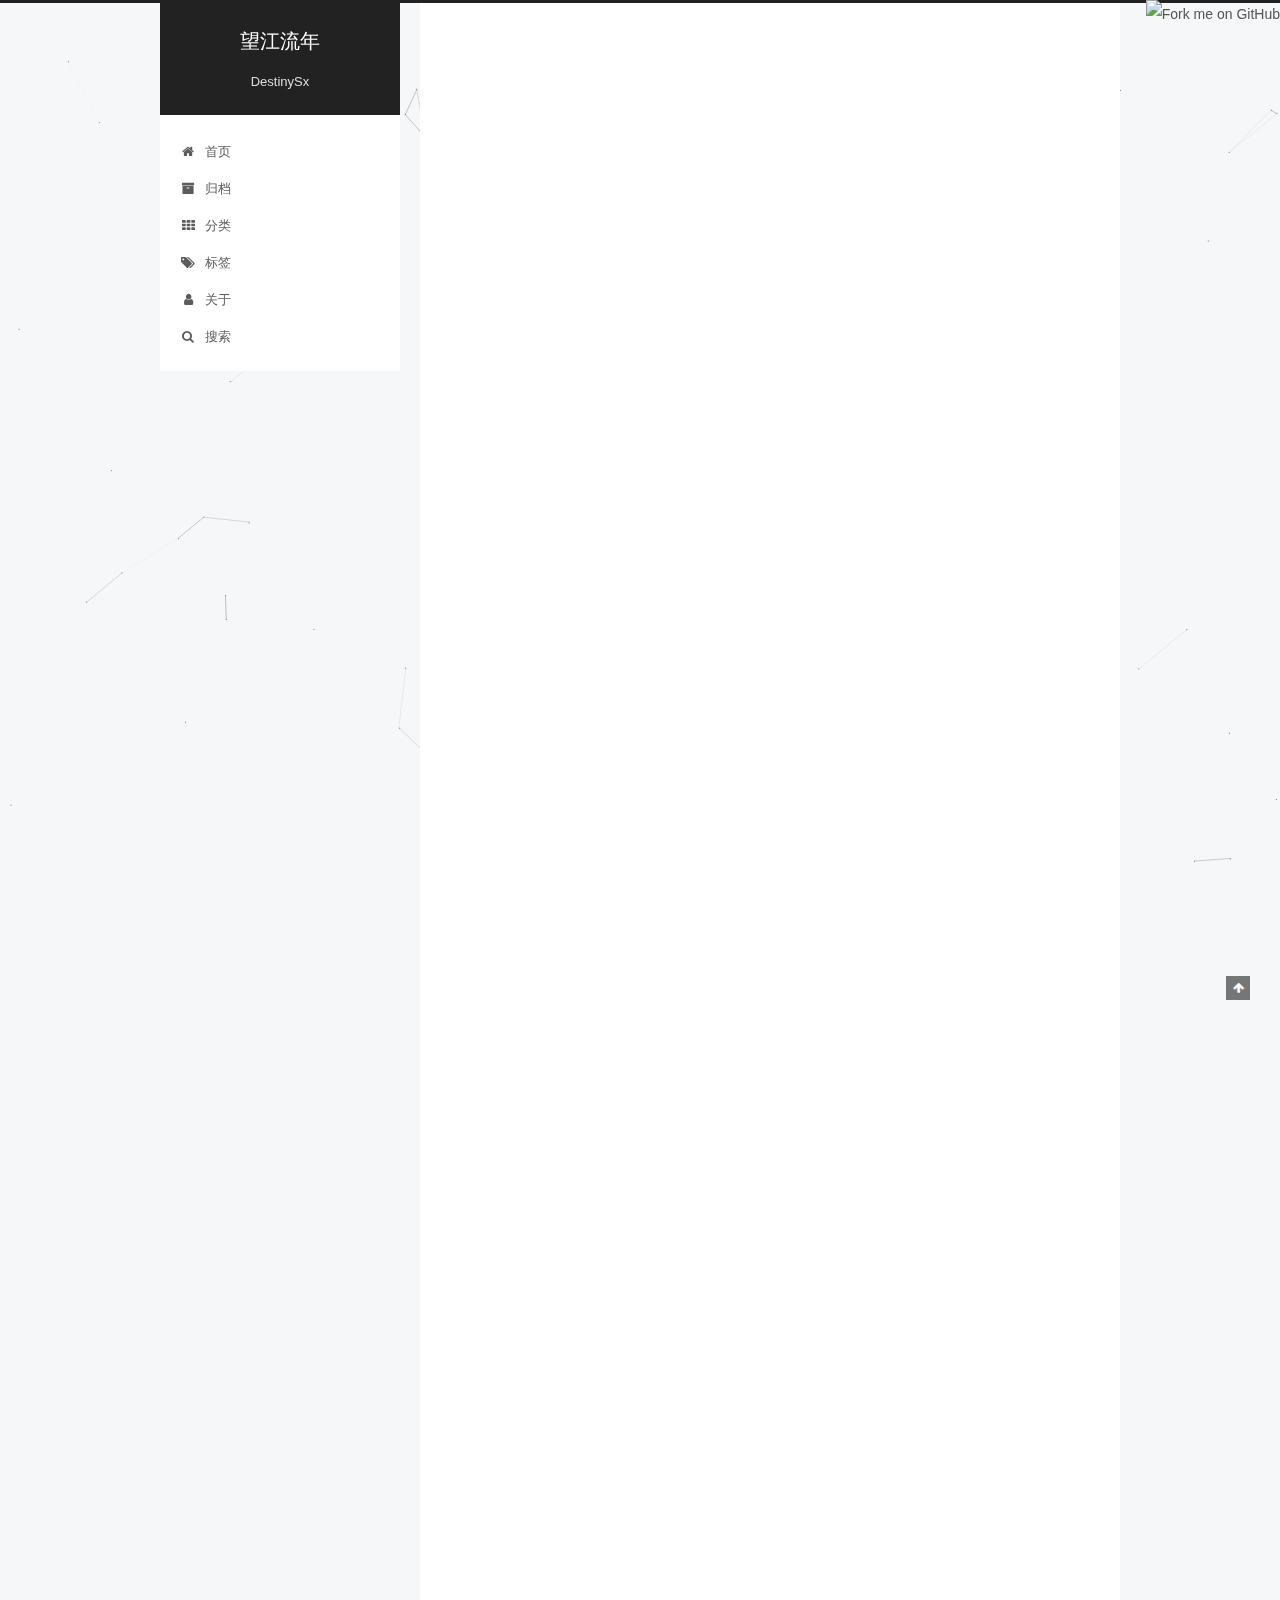
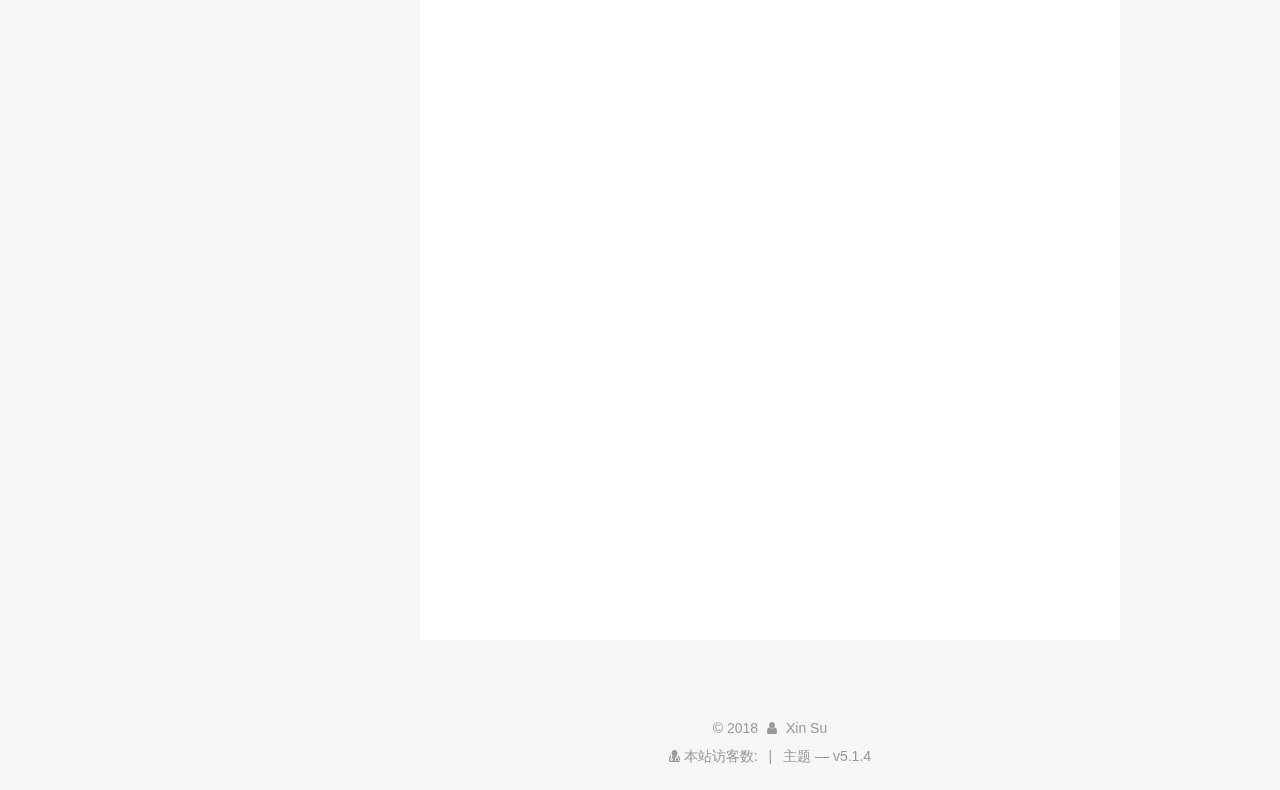
==== about/index.html @ abad2c9e "master" ====
<!DOCTYPE html>



  


<html class="theme-next pisces use-motion" lang="zh-Hans">
<head>
  <meta charset="UTF-8"/>
<meta http-equiv="X-UA-Compatible" content="IE=edge" />
<meta name="viewport" content="width=device-width, initial-scale=1, maximum-scale=1"/>
<meta name="theme-color" content="#222">









<meta http-equiv="Cache-Control" content="no-transform" />
<meta http-equiv="Cache-Control" content="no-siteapp" />
















  
  
  <link href="/lib/fancybox/source/jquery.fancybox.css?v=2.1.5" rel="stylesheet" type="text/css" />







<link href="/lib/font-awesome/css/font-awesome.min.css?v=4.6.2" rel="stylesheet" type="text/css" />

<link href="/css/main.css?v=5.1.4" rel="stylesheet" type="text/css" />


  <link rel="apple-touch-icon" sizes="180x180" href="/images/apple-touch-icon-next.png?v=5.1.4">


  <link rel="icon" type="image/png" sizes="32x32" href="/images/favicon-32x32-next.png?v=5.1.4">


  <link rel="icon" type="image/png" sizes="16x16" href="/images/favicon-16x16-next.png?v=5.1.4">


  <link rel="mask-icon" href="/images/logo.svg?v=5.1.4" color="#222">





  <meta name="keywords" content="Hexo, NexT" />










  <script>
  (function(i,s,o,g,r,a,m){i["DaoVoiceObject"]=r;i[r]=i[r]||function(){(i[r].q=i[r].q||[]).push(arguments)},i[r].l=1*new Date();a=s.createElement(o),m=s.getElementsByTagName(o)[0];a.async=1;a.src=g;a.charset="utf-8";m.parentNode.insertBefore(a,m)})(window,document,"script",('https:' == document.location.protocol ? 'https:' : 'http:') + "//widget.daovoice.io/widget/0f81ff2f.js","daovoice")
  daovoice('init', {
      app_id: "0c9f9351"
    });
  daovoice('update');
  </script>


<meta name="description" content="关于我工作使我快乐!待续。。。  先放张照骗然后 一只热爱学习的小菜鸟，欢迎分享知识。   右下角小星星请点赞再走 QQ：981828064Email: DestinySx@outlook.com">
<meta property="og:type" content="website">
<meta property="og:title" content="个人主页">
<meta property="og:url" content="http://yoursite.com/about/index.html">
<meta property="og:site_name" content="望江流年">
<meta property="og:description" content="关于我工作使我快乐!待续。。。  先放张照骗然后 一只热爱学习的小菜鸟，欢迎分享知识。   右下角小星星请点赞再走 QQ：981828064Email: DestinySx@outlook.com">
<meta property="og:locale" content="zh-Hans">
<meta property="og:image" content="http://yoursite.com/about/index/123.jpg">
<meta property="og:image" content="http://yoursite.com/about/index/321.jpg">
<meta property="og:image" content="http://yoursite.com/about/index/213.jpg">
<meta property="og:updated_time" content="2018-04-18T08:38:44.112Z">
<meta name="twitter:card" content="summary">
<meta name="twitter:title" content="个人主页">
<meta name="twitter:description" content="关于我工作使我快乐!待续。。。  先放张照骗然后 一只热爱学习的小菜鸟，欢迎分享知识。   右下角小星星请点赞再走 QQ：981828064Email: DestinySx@outlook.com">
<meta name="twitter:image" content="http://yoursite.com/about/index/123.jpg">



<script type="text/javascript" id="hexo.configurations">
  var NexT = window.NexT || {};
  var CONFIG = {
    root: '/',
    scheme: 'Pisces',
    version: '5.1.4',
    sidebar: {"position":"left","display":"post","offset":12,"b2t":false,"scrollpercent":false,"onmobile":false},
    fancybox: true,
    tabs: true,
    motion: {"enable":true,"async":false,"transition":{"post_block":"fadeIn","post_header":"slideDownIn","post_body":"slideDownIn","coll_header":"slideLeftIn","sidebar":"slideUpIn"}},
    duoshuo: {
      userId: '0',
      author: '博主'
    },
    algolia: {
      applicationID: '',
      apiKey: '',
      indexName: '',
      hits: {"per_page":10},
      labels: {"input_placeholder":"Search for Posts","hits_empty":"We didn't find any results for the search: ${query}","hits_stats":"${hits} results found in ${time} ms"}
    }
  };
</script>



  <link rel="canonical" href="http://yoursite.com/about/"/>





  <title>个人主页 | 望江流年</title>
  








</head>

<body itemscope itemtype="http://schema.org/WebPage" lang="zh-Hans">

  
  
    
  

  <div class="container sidebar-position-left page-post-detail">
    <div class="headband"></div>
    <a href="https://github.com/you"><img style="position: absolute; top: 0; right: 0; border: 0;" src="https://s3.amazonaws.com/github/ribbons/forkme_right_white_ffffff.png" alt="Fork me on GitHub"></a>
    <header id="header" class="header" itemscope itemtype="http://schema.org/WPHeader">
      <div class="header-inner"><div class="site-brand-wrapper">
  <div class="site-meta ">
    

    <div class="custom-logo-site-title">
      <a href="/"  class="brand" rel="start">
        <span class="logo-line-before"><i></i></span>
        <span class="site-title">望江流年</span>
        <span class="logo-line-after"><i></i></span>
      </a>
    </div>
      
        <p class="site-subtitle">DestinySx</p>
      
  </div>

  <div class="site-nav-toggle">
    <button>
      <span class="btn-bar"></span>
      <span class="btn-bar"></span>
      <span class="btn-bar"></span>
    </button>
  </div>
</div>

<nav class="site-nav">
  

  
    <ul id="menu" class="menu">
      
        
        <li class="menu-item menu-item-home">
          <a href="/" rel="section">
            
              <i class="menu-item-icon fa fa-fw fa-home"></i> <br />
            
            首页
          </a>
        </li>
      
        
        <li class="menu-item menu-item-archives">
          <a href="/archives/" rel="section">
            
              <i class="menu-item-icon fa fa-fw fa-archive"></i> <br />
            
            归档
          </a>
        </li>
      
        
        <li class="menu-item menu-item-categories">
          <a href="/categories/" rel="section">
            
              <i class="menu-item-icon fa fa-fw fa-th"></i> <br />
            
            分类
          </a>
        </li>
      
        
        <li class="menu-item menu-item-tags">
          <a href="/tags/" rel="section">
            
              <i class="menu-item-icon fa fa-fw fa-tags"></i> <br />
            
            标签
          </a>
        </li>
      
        
        <li class="menu-item menu-item-about">
          <a href="/about/" rel="section">
            
              <i class="menu-item-icon fa fa-fw fa-user"></i> <br />
            
            关于
          </a>
        </li>
      

      
        <li class="menu-item menu-item-search">
          
            <a href="javascript:;" class="popup-trigger">
          
            
              <i class="menu-item-icon fa fa-search fa-fw"></i> <br />
            
            搜索
          </a>
        </li>
      
    </ul>
  

  
    <div class="site-search">
      
  <div class="popup search-popup local-search-popup">
  <div class="local-search-header clearfix">
    <span class="search-icon">
      <i class="fa fa-search"></i>
    </span>
    <span class="popup-btn-close">
      <i class="fa fa-times-circle"></i>
    </span>
    <div class="local-search-input-wrapper">
      <input autocomplete="off"
             placeholder="搜索..." spellcheck="false"
             type="text" id="local-search-input">
    </div>
  </div>
  <div id="local-search-result"></div>
</div>



    </div>
  
</nav>



 </div>
    </header>

    <main id="main" class="main">
      <div class="main-inner">
        <div class="content-wrap">
          <div id="content" class="content">
            

  <div id="posts" class="posts-expand">
    
    
    
    <div class="post-block page">
      <header class="post-header">

	<h1 class="post-title" itemprop="name headline">个人主页</h1>



</header>

      
      
      
      <div class="post-body">
        
        
          <h2 id="关于我"><a href="#关于我" class="headerlink" title="关于我"></a>关于我</h2><blockquote class="blockquote-center"><p>工作使我快乐!待续。。。</p>
</blockquote>
<p>先放张照骗<br><img src="/about/index/123.jpg" alt=""><br>然后<br><img src="/about/index/321.jpg" alt=""></p>
<p>一只热爱学习的小菜鸟，欢迎分享知识。</p>
<iframe frameborder="no" border="0" marginwidth="0" marginheight="0" width="330" height="86" src="//music.163.com/outchain/player?type=2&id=536622304&auto=1&height=66"></iframe>

<p>右下角小星星请点赞再走<br><img src="/about/index/213.jpg" alt=""></p>
<p>QQ：981828064<br>Email: <a href="mailto:DestinySx@outlook.com" target="_blank" rel="noopener">DestinySx@outlook.com</a></p>

        
      </div>
      
      
      
    </div>
    
    
    
  </div>


          </div>
          


          

  
    <div class="comments" id="comments">
      <div id="uyan_frame"></div>
    </div>

  



        </div>
        
          
  
  <div class="sidebar-toggle">
    <div class="sidebar-toggle-line-wrap">
      <span class="sidebar-toggle-line sidebar-toggle-line-first"></span>
      <span class="sidebar-toggle-line sidebar-toggle-line-middle"></span>
      <span class="sidebar-toggle-line sidebar-toggle-line-last"></span>
    </div>
  </div>

  <aside id="sidebar" class="sidebar">
    
    <div class="sidebar-inner">

      

      
        <ul class="sidebar-nav motion-element">
          <li class="sidebar-nav-toc sidebar-nav-active" data-target="post-toc-wrap">
            文章目录
          </li>
          <li class="sidebar-nav-overview" data-target="site-overview-wrap">
            站点概览
          </li>
        </ul>
      

      <section class="site-overview-wrap sidebar-panel">
        <div class="site-overview">
          <div class="site-author motion-element" itemprop="author" itemscope itemtype="http://schema.org/Person">
            
              <img class="site-author-image" itemprop="image"
                src="/images/one7y.jpg"
                alt="Xin Su" />
            
              <p class="site-author-name" itemprop="name">Xin Su</p>
              <p class="site-description motion-element" itemprop="description">hexo</p>
          </div>

          <nav class="site-state motion-element">

            
              <div class="site-state-item site-state-posts">
              
                <a href="/archives/">
              
                  <span class="site-state-item-count">2</span>
                  <span class="site-state-item-name">日志</span>
                </a>
              </div>
            

            
              
              
              <div class="site-state-item site-state-categories">
                <a href="/categories/index.html">
                  <span class="site-state-item-count">2</span>
                  <span class="site-state-item-name">分类</span>
                </a>
              </div>
            

            
              
              
              <div class="site-state-item site-state-tags">
                <a href="/tags/index.html">
                  <span class="site-state-item-count">2</span>
                  <span class="site-state-item-name">标签</span>
                </a>
              </div>
            

          </nav>

          

          
            <div class="links-of-author motion-element">
                
                  <span class="links-of-author-item">
                    <a href="https://github.com/DestinySx/" target="_blank" title="GitHub">
                      
                        <i class="fa fa-fw fa-github"></i>GitHub</a>
                  </span>
                
                  <span class="links-of-author-item">
                    <a href="https://weibo.com/taobaodeveloperclub?refer_flag=1001030103_" target="_blank" title="weibo">
                      
                        <i class="fa fa-fw fa-globe"></i>weibo</a>
                  </span>
                
            </div>
          

          
          

          
          

          

        </div>
      </section>

      
      <!--noindex-->
        <section class="post-toc-wrap motion-element sidebar-panel sidebar-panel-active">
          <div class="post-toc">

            
              
            

            
              <div class="post-toc-content"><ol class="nav"><li class="nav-item nav-level-2"><a class="nav-link" href="#关于我"><span class="nav-number">1.</span> <span class="nav-text">关于我</span></a></li></ol></div>
            

          </div>
        </section>
      <!--/noindex-->
      

      

    </div>
  </aside>


        
      </div>
    </main>

    <footer id="footer" class="footer">
      <div class="footer-inner">
        <script async src="https://dn-lbstatics.qbox.me/busuanzi/2.3/busuanzi.pure.mini.js"></script>
<div class="copyright">&copy; <span itemprop="copyrightYear">2018</span>
  <span class="with-love">
    <i class="fa fa-user"></i>
  </span>
  <span class="author" itemprop="copyrightHolder">Xin Su</span>

  
</div>


  <div class="powered-by">
  <i class="fa fa-user-md"></i>
  <span id="busuanzi_container_site_uv">
    本站访客数:<span id="busuanzi_value_site_uv"></span>
  </span>
  </div>



  <span class="post-meta-divider">|</span>



  <div class="theme-info">主题 &mdash;  v5.1.4</div>




        







        
      </div>
    </footer>

    
      <div class="back-to-top">
        <i class="fa fa-arrow-up"></i>
        
      </div>
    

    

  </div>

  

<script type="text/javascript">
  if (Object.prototype.toString.call(window.Promise) !== '[object Function]') {
    window.Promise = null;
  }
</script>









  


  











  
  
    <script type="text/javascript" src="/lib/jquery/index.js?v=2.1.3"></script>
  

  
  
    <script type="text/javascript" src="/lib/fastclick/lib/fastclick.min.js?v=1.0.6"></script>
  

  
  
    <script type="text/javascript" src="/lib/jquery_lazyload/jquery.lazyload.js?v=1.9.7"></script>
  

  
  
    <script type="text/javascript" src="/lib/velocity/velocity.min.js?v=1.2.1"></script>
  

  
  
    <script type="text/javascript" src="/lib/velocity/velocity.ui.min.js?v=1.2.1"></script>
  

  
  
    <script type="text/javascript" src="/lib/fancybox/source/jquery.fancybox.pack.js?v=2.1.5"></script>
  

  
  
    <script type="text/javascript" src="/lib/canvas-nest/canvas-nest.min.js"></script>
  


  


  <script type="text/javascript" src="/js/src/utils.js?v=5.1.4"></script>

  <script type="text/javascript" src="/js/src/motion.js?v=5.1.4"></script>



  
  


  <script type="text/javascript" src="/js/src/affix.js?v=5.1.4"></script>

  <script type="text/javascript" src="/js/src/schemes/pisces.js?v=5.1.4"></script>



  
  <script type="text/javascript" src="/js/src/scrollspy.js?v=5.1.4"></script>
<script type="text/javascript" src="/js/src/post-details.js?v=5.1.4"></script>



  


  <script type="text/javascript" src="/js/src/bootstrap.js?v=5.1.4"></script>



  


  




	





  
    

    
      <!-- UY BEGIN -->
      <script type="text/javascript" src="http://v2.uyan.cc/code/uyan.js?uid=2161351"></script>
      <!-- UY END -->
    
  





  
    <script type="text/javascript">
      (function(d, s) {
        var j, e = d.getElementsByTagName(s)[0];
        if (typeof LivereTower === 'function') { return; }
        j = d.createElement(s);
        j.src = 'https://cdn-city.livere.com/js/embed.dist.js';
        j.async = true;
        e.parentNode.insertBefore(j, e);
      })(document, 'script');
    </script>
  












  

  <script type="text/javascript">
    // Popup Window;
    var isfetched = false;
    var isXml = true;
    // Search DB path;
    var search_path = "search.xml";
    if (search_path.length === 0) {
      search_path = "search.xml";
    } else if (/json$/i.test(search_path)) {
      isXml = false;
    }
    var path = "/" + search_path;
    // monitor main search box;

    var onPopupClose = function (e) {
      $('.popup').hide();
      $('#local-search-input').val('');
      $('.search-result-list').remove();
      $('#no-result').remove();
      $(".local-search-pop-overlay").remove();
      $('body').css('overflow', '');
    }

    function proceedsearch() {
      $("body")
        .append('<div class="search-popup-overlay local-search-pop-overlay"></div>')
        .css('overflow', 'hidden');
      $('.search-popup-overlay').click(onPopupClose);
      $('.popup').toggle();
      var $localSearchInput = $('#local-search-input');
      $localSearchInput.attr("autocapitalize", "none");
      $localSearchInput.attr("autocorrect", "off");
      $localSearchInput.focus();
    }

    // search function;
    var searchFunc = function(path, search_id, content_id) {
      'use strict';

      // start loading animation
      $("body")
        .append('<div class="search-popup-overlay local-search-pop-overlay">' +
          '<div id="search-loading-icon">' +
          '<i class="fa fa-spinner fa-pulse fa-5x fa-fw"></i>' +
          '</div>' +
          '</div>')
        .css('overflow', 'hidden');
      $("#search-loading-icon").css('margin', '20% auto 0 auto').css('text-align', 'center');

      $.ajax({
        url: path,
        dataType: isXml ? "xml" : "json",
        async: true,
        success: function(res) {
          // get the contents from search data
          isfetched = true;
          $('.popup').detach().appendTo('.header-inner');
          var datas = isXml ? $("entry", res).map(function() {
            return {
              title: $("title", this).text(),
              content: $("content",this).text(),
              url: $("url" , this).text()
            };
          }).get() : res;
          var input = document.getElementById(search_id);
          var resultContent = document.getElementById(content_id);
          var inputEventFunction = function() {
            var searchText = input.value.trim().toLowerCase();
            var keywords = searchText.split(/[\s\-]+/);
            if (keywords.length > 1) {
              keywords.push(searchText);
            }
            var resultItems = [];
            if (searchText.length > 0) {
              // perform local searching
              datas.forEach(function(data) {
                var isMatch = false;
                var hitCount = 0;
                var searchTextCount = 0;
                var title = data.title.trim();
                var titleInLowerCase = title.toLowerCase();
                var content = data.content.trim().replace(/<[^>]+>/g,"");
                var contentInLowerCase = content.toLowerCase();
                var articleUrl = decodeURIComponent(data.url);
                var indexOfTitle = [];
                var indexOfContent = [];
                // only match articles with not empty titles
                if(title != '') {
                  keywords.forEach(function(keyword) {
                    function getIndexByWord(word, text, caseSensitive) {
                      var wordLen = word.length;
                      if (wordLen === 0) {
                        return [];
                      }
                      var startPosition = 0, position = [], index = [];
                      if (!caseSensitive) {
                        text = text.toLowerCase();
                        word = word.toLowerCase();
                      }
                      while ((position = text.indexOf(word, startPosition)) > -1) {
                        index.push({position: position, word: word});
                        startPosition = position + wordLen;
                      }
                      return index;
                    }

                    indexOfTitle = indexOfTitle.concat(getIndexByWord(keyword, titleInLowerCase, false));
                    indexOfContent = indexOfContent.concat(getIndexByWord(keyword, contentInLowerCase, false));
                  });
                  if (indexOfTitle.length > 0 || indexOfContent.length > 0) {
                    isMatch = true;
                    hitCount = indexOfTitle.length + indexOfContent.length;
                  }
                }

                // show search results

                if (isMatch) {
                  // sort index by position of keyword

                  [indexOfTitle, indexOfContent].forEach(function (index) {
                    index.sort(function (itemLeft, itemRight) {
                      if (itemRight.position !== itemLeft.position) {
                        return itemRight.position - itemLeft.position;
                      } else {
                        return itemLeft.word.length - itemRight.word.length;
                      }
                    });
                  });

                  // merge hits into slices

                  function mergeIntoSlice(text, start, end, index) {
                    var item = index[index.length - 1];
                    var position = item.position;
                    var word = item.word;
                    var hits = [];
                    var searchTextCountInSlice = 0;
                    while (position + word.length <= end && index.length != 0) {
                      if (word === searchText) {
                        searchTextCountInSlice++;
                      }
                      hits.push({position: position, length: word.length});
                      var wordEnd = position + word.length;

                      // move to next position of hit

                      index.pop();
                      while (index.length != 0) {
                        item = index[index.length - 1];
                        position = item.position;
                        word = item.word;
                        if (wordEnd > position) {
                          index.pop();
                        } else {
                          break;
                        }
                      }
                    }
                    searchTextCount += searchTextCountInSlice;
                    return {
                      hits: hits,
                      start: start,
                      end: end,
                      searchTextCount: searchTextCountInSlice
                    };
                  }

                  var slicesOfTitle = [];
                  if (indexOfTitle.length != 0) {
                    slicesOfTitle.push(mergeIntoSlice(title, 0, title.length, indexOfTitle));
                  }

                  var slicesOfContent = [];
                  while (indexOfContent.length != 0) {
                    var item = indexOfContent[indexOfContent.length - 1];
                    var position = item.position;
                    var word = item.word;
                    // cut out 100 characters
                    var start = position - 20;
                    var end = position + 80;
                    if(start < 0){
                      start = 0;
                    }
                    if (end < position + word.length) {
                      end = position + word.length;
                    }
                    if(end > content.length){
                      end = content.length;
                    }
                    slicesOfContent.push(mergeIntoSlice(content, start, end, indexOfContent));
                  }

                  // sort slices in content by search text's count and hits' count

                  slicesOfContent.sort(function (sliceLeft, sliceRight) {
                    if (sliceLeft.searchTextCount !== sliceRight.searchTextCount) {
                      return sliceRight.searchTextCount - sliceLeft.searchTextCount;
                    } else if (sliceLeft.hits.length !== sliceRight.hits.length) {
                      return sliceRight.hits.length - sliceLeft.hits.length;
                    } else {
                      return sliceLeft.start - sliceRight.start;
                    }
                  });

                  // select top N slices in content

                  var upperBound = parseInt('1');
                  if (upperBound >= 0) {
                    slicesOfContent = slicesOfContent.slice(0, upperBound);
                  }

                  // highlight title and content

                  function highlightKeyword(text, slice) {
                    var result = '';
                    var prevEnd = slice.start;
                    slice.hits.forEach(function (hit) {
                      result += text.substring(prevEnd, hit.position);
                      var end = hit.position + hit.length;
                      result += '<b class="search-keyword">' + text.substring(hit.position, end) + '</b>';
                      prevEnd = end;
                    });
                    result += text.substring(prevEnd, slice.end);
                    return result;
                  }

                  var resultItem = '';

                  if (slicesOfTitle.length != 0) {
                    resultItem += "<li><a href='" + articleUrl + "' class='search-result-title'>" + highlightKeyword(title, slicesOfTitle[0]) + "</a>";
                  } else {
                    resultItem += "<li><a href='" + articleUrl + "' class='search-result-title'>" + title + "</a>";
                  }

                  slicesOfContent.forEach(function (slice) {
                    resultItem += "<a href='" + articleUrl + "'>" +
                      "<p class=\"search-result\">" + highlightKeyword(content, slice) +
                      "...</p>" + "</a>";
                  });

                  resultItem += "</li>";
                  resultItems.push({
                    item: resultItem,
                    searchTextCount: searchTextCount,
                    hitCount: hitCount,
                    id: resultItems.length
                  });
                }
              })
            };
            if (keywords.length === 1 && keywords[0] === "") {
              resultContent.innerHTML = '<div id="no-result"><i class="fa fa-search fa-5x" /></div>'
            } else if (resultItems.length === 0) {
              resultContent.innerHTML = '<div id="no-result"><i class="fa fa-frown-o fa-5x" /></div>'
            } else {
              resultItems.sort(function (resultLeft, resultRight) {
                if (resultLeft.searchTextCount !== resultRight.searchTextCount) {
                  return resultRight.searchTextCount - resultLeft.searchTextCount;
                } else if (resultLeft.hitCount !== resultRight.hitCount) {
                  return resultRight.hitCount - resultLeft.hitCount;
                } else {
                  return resultRight.id - resultLeft.id;
                }
              });
              var searchResultList = '<ul class=\"search-result-list\">';
              resultItems.forEach(function (result) {
                searchResultList += result.item;
              })
              searchResultList += "</ul>";
              resultContent.innerHTML = searchResultList;
            }
          }

          if ('auto' === 'auto') {
            input.addEventListener('input', inputEventFunction);
          } else {
            $('.search-icon').click(inputEventFunction);
            input.addEventListener('keypress', function (event) {
              if (event.keyCode === 13) {
                inputEventFunction();
              }
            });
          }

          // remove loading animation
          $(".local-search-pop-overlay").remove();
          $('body').css('overflow', '');

          proceedsearch();
        }
      });
    }

    // handle and trigger popup window;
    $('.popup-trigger').click(function(e) {
      e.stopPropagation();
      if (isfetched === false) {
        searchFunc(path, 'local-search-input', 'local-search-result');
      } else {
        proceedsearch();
      };
    });

    $('.popup-btn-close').click(onPopupClose);
    $('.popup').click(function(e){
      e.stopPropagation();
    });
    $(document).on('keyup', function (event) {
      var shouldDismissSearchPopup = event.which === 27 &&
        $('.search-popup').is(':visible');
      if (shouldDismissSearchPopup) {
        onPopupClose();
      }
    });
  </script>





  

  

  

  
  

  

  

  

<script src="/live2dw/lib/L2Dwidget.min.js?0c58a1486de42ac6cc1c59c7d98ae887"></script><script>L2Dwidget.init({"pluginRootPath":"live2dw/","pluginJsPath":"lib/","pluginModelPath":"assets/"});</script></body>
</html>
<script type="text/javascript" src="/js/src/love.js"></script>
---- css/main.css ----
/* normalize.css v3.0.2 | MIT License | git.io/normalize */
html {
  font-family: sans-serif; /* 1 */
  -ms-text-size-adjust: 100%; /* 2 */
  -webkit-text-size-adjust: 100%; /* 2 */
}
body {
  margin: 0;
}
article,
aside,
details,
figcaption,
figure,
footer,
header,
hgroup,
main,
menu,
nav,
section,
summary {
  display: block;
}
audio,
canvas,
progress,
video {
  display: inline-block; /* 1 */
  vertical-align: baseline; /* 2 */
}
audio:not([controls]) {
  display: none;
  height: 0;
}
[hidden],
template {
  display: none;
}
a {
  background-color: transparent;
}
a:active,
a:hover {
  outline: 0;
}
abbr[title] {
  border-bottom: 1px dotted;
}
b,
strong {
  font-weight: bold;
}
dfn {
  font-style: italic;
}
h1 {
  font-size: 2em;
  margin: 0.67em 0;
}
mark {
  background: #ff0;
  color: #000;
}
small {
  font-size: 80%;
}
sub,
sup {
  font-size: 75%;
  line-height: 0;
  position: relative;
  vertical-align: baseline;
}
sup {
  top: -0.5em;
}
sub {
  bottom: -0.25em;
}
img {
  border: 0;
}
svg:not(:root) {
  overflow: hidden;
}
figure {
  margin: 1em 40px;
}
hr {
  -moz-box-sizing: content-box;
  box-sizing: content-box;
  height: 0;
}
pre {
  overflow: auto;
}
code,
kbd,
pre,
samp {
  font-family: monospace, monospace;
  font-size: 1em;
}
button,
input,
optgroup,
select,
textarea {
  color: inherit; /* 1 */
  font: inherit; /* 2 */
  margin: 0; /* 3 */
}
button {
  overflow: visible;
}
button,
select {
  text-transform: none;
}
button,
html input[type="button"],
input[type="reset"],
input[type="submit"] {
  -webkit-appearance: button; /* 2 */
  cursor: pointer; /* 3 */
}
button[disabled],
html input[disabled] {
  cursor: default;
}
button::-moz-focus-inner,
input::-moz-focus-inner {
  border: 0;
  padding: 0;
}
input {
  line-height: normal;
}
input[type="checkbox"],
input[type="radio"] {
  box-sizing: border-box; /* 1 */
  padding: 0; /* 2 */
}
input[type="number"]::-webkit-inner-spin-button,
input[type="number"]::-webkit-outer-spin-button {
  height: auto;
}
input[type="search"] {
  -webkit-appearance: textfield; /* 1 */
  -moz-box-sizing: content-box;
  -webkit-box-sizing: content-box; /* 2 */
  box-sizing: content-box;
}
input[type="search"]::-webkit-search-cancel-button,
input[type="search"]::-webkit-search-decoration {
  -webkit-appearance: none;
}
fieldset {
  border: 1px solid #c0c0c0;
  margin: 0 2px;
  padding: 0.35em 0.625em 0.75em;
}
legend {
  border: 0; /* 1 */
  padding: 0; /* 2 */
}
textarea {
  overflow: auto;
}
optgroup {
  font-weight: bold;
}
table {
  border-collapse: collapse;
  border-spacing: 0;
}
td,
th {
  padding: 0;
}
::selection {
  background: #262a30;
  color: #fff;
}
body {
  position: relative;
  font-family: 'Lato', "PingFang SC", "Microsoft YaHei", sans-serif;
  font-size: 14px;
  line-height: 2;
  color: #555;
  background: #f5f7f9;
}
@media (max-width: 767px) {
  body {
    padding-right: 0 !important;
  }
}
@media (min-width: 768px) and (max-width: 991px) {
  body {
    padding-right: 0 !important;
  }
}
@media (min-width: 1600px) {
  body {
    font-size: 16px;
  }
}
h1,
h2,
h3,
h4,
h5,
h6 {
  margin: 0;
  padding: 0;
  font-weight: bold;
  line-height: 1.5;
  font-family: 'Lato', "PingFang SC", "Microsoft YaHei", sans-serif;
}
h2,
h3,
h4,
h5,
h6 {
  margin: 20px 0 15px;
}
h1 {
  font-size: 22px;
}
@media (max-width: 767px) {
  h1 {
    font-size: 18px;
  }
}
h2 {
  font-size: 20px;
}
@media (max-width: 767px) {
  h2 {
    font-size: 16px;
  }
}
h3 {
  font-size: 18px;
}
@media (max-width: 767px) {
  h3 {
    font-size: 14px;
  }
}
h4 {
  font-size: 16px;
}
@media (max-width: 767px) {
  h4 {
    font-size: 12px;
  }
}
h5 {
  font-size: 14px;
}
@media (max-width: 767px) {
  h5 {
    font-size: 10px;
  }
}
h6 {
  font-size: 12px;
}
@media (max-width: 767px) {
  h6 {
    font-size: 8px;
  }
}
p {
  margin: 0 0 20px 0;
}
a {
  color: #555;
  text-decoration: none;
  outline: none;
  border-bottom: 1px solid #999;
  word-wrap: break-word;
}
a:hover {
  color: #222;
  border-bottom-color: #222;
}
blockquote {
  margin: 0;
  padding: 0;
}
img {
  display: block;
  margin: auto;
  max-width: 100%;
  height: auto;
}
hr {
  margin: 40px 0;
  height: 3px;
  border: none;
  background-color: #ddd;
  background-image: repeating-linear-gradient(-45deg, #fff, #fff 4px, transparent 4px, transparent 8px);
}
blockquote {
  padding: 0 15px;
  color: #666;
  border-left: 4px solid #ddd;
}
blockquote cite::before {
  content: "-";
  padding: 0 5px;
}
dt {
  font-weight: 700;
}
dd {
  margin: 0;
  padding: 0;
}
kbd {
  border: 1px solid #ccc;
  border-radius: 0.2em;
  box-shadow: 0.1em 0.1em 0.2em rgba(0,0,0,0.1);
  background-color: #f9f9f9;
  font-family: inherit;
  background-image: -webkit-linear-gradient(top, #eee, #fff, #eee);
  padding: 0.1em 0.3em;
  white-space: nowrap;
}
.text-left {
  text-align: left;
}
.text-center {
  text-align: center;
}
.text-right {
  text-align: right;
}
.text-justify {
  text-align: justify;
}
.text-nowrap {
  white-space: nowrap;
}
.text-lowercase {
  text-transform: lowercase;
}
.text-uppercase {
  text-transform: uppercase;
}
.text-capitalize {
  text-transform: capitalize;
}
.center-block {
  display: block;
  margin-left: auto;
  margin-right: auto;
}
.clearfix:before,
.clearfix:after {
  content: " ";
  display: table;
}
.clearfix:after {
  clear: both;
}
.pullquote {
  width: 45%;
}
.pullquote.left {
  float: left;
  margin-left: 5px;
  margin-right: 10px;
}
.pullquote.right {
  float: right;
  margin-left: 10px;
  margin-right: 5px;
}
.affix.affix.affix {
  position: fixed;
}
.translation {
  margin-top: -20px;
  font-size: 14px;
  color: #999;
}
.scrollbar-measure {
  width: 100px;
  height: 100px;
  overflow: scroll;
  position: absolute;
  top: -9999px;
}
.use-motion .motion-element {
  opacity: 0;
}
table {
  margin: 20px 0;
  width: 100%;
  border-collapse: collapse;
  border-spacing: 0;
  border: 1px solid #ddd;
  font-size: 14px;
  table-layout: fixed;
  word-wrap: break-all;
}
table>tbody>tr:nth-of-type(odd) {
  background-color: #f9f9f9;
}
table>tbody>tr:hover {
  background-color: #f5f5f5;
}
caption,
th,
td {
  padding: 8px;
  text-align: left;
  vertical-align: middle;
  font-weight: normal;
}
th,
td {
  border-bottom: 3px solid #ddd;
  border-right: 1px solid #eee;
}
th {
  padding-bottom: 10px;
  font-weight: 700;
}
td {
  border-bottom-width: 1px;
}
html,
body {
  height: 100%;
}
.container {
  position: relative;
  min-height: 100%;
}
.header-inner {
  margin: 0 auto;
  padding: 100px 0 70px;
  width: 700px;
}
@media (min-width: 1600px) {
  .container .header-inner {
    width: 900px;
  }
}
.main {
  padding-bottom: 150px;
}
.main-inner {
  margin: 0 auto;
  width: 700px;
}
@media (min-width: 1600px) {
  .container .main-inner {
    width: 900px;
  }
}
.footer {
  position: absolute;
  left: 0;
  bottom: 0;
  width: 100%;
  min-height: 50px;
}
.footer-inner {
  box-sizing: border-box;
  margin: 20px auto;
  width: 700px;
}
@media (min-width: 1600px) {
  .container .footer-inner {
    width: 900px;
  }
}
pre,
.highlight {
  overflow: auto;
  margin: 20px 0;
  padding: 0;
  font-size: 13px;
  color: #c5c8c6;
  background: #1d1f21;
  line-height: 1.6;
}
pre,
code {
  font-family: consolas, Menlo, "PingFang SC", "Microsoft YaHei", monospace;
}
code {
  padding: 2px 4px;
  word-wrap: break-word;
  color: #555;
  background: #eee;
  border-radius: 3px;
  font-size: 13px;
}
pre {
  padding: 10px;
}
pre code {
  padding: 0;
  color: #c5c8c6;
  background: none;
  text-shadow: none;
}
.highlight {
  border-radius: 1px;
}
.highlight pre {
  border: none;
  margin: 0;
  padding: 10px 0;
}
.highlight table {
  margin: 0;
  width: auto;
  border: none;
}
.highlight td {
  border: none;
  padding: 0;
}
.highlight figcaption {
  font-size: 1em;
  color: #c5c8c6;
  line-height: 1em;
  margin-bottom: 1em;
}
.highlight figcaption:before,
.highlight figcaption:after {
  content: " ";
  display: table;
}
.highlight figcaption:after {
  clear: both;
}
.highlight figcaption a {
  float: right;
  color: #c5c8c6;
}
.highlight figcaption a:hover {
  border-bottom-color: #c5c8c6;
}
.highlight .gutter pre {
  padding-left: 10px;
  padding-right: 10px;
  color: #888f96;
  text-align: right;
  background-color: #000;
}
.highlight .code pre {
  width: 100%;
  padding-left: 10px;
  padding-right: 10px;
  background-color: #1d1f21;
}
.highlight .line {
  height: 20px;
}
.gutter {
  -webkit-user-select: none;
  -moz-user-select: none;
  -ms-user-select: none;
  user-select: none;
}
.gist table {
  width: auto;
}
.gist table td {
  border: none;
}
pre .deletion {
  background: #008000;
}
pre .addition {
  background: #800000;
}
pre .meta {
  color: #b294bb;
}
pre .comment {
  color: #969896;
}
pre .variable,
pre .attribute,
pre .tag,
pre .regexp,
pre .ruby .constant,
pre .xml .tag .title,
pre .xml .pi,
pre .xml .doctype,
pre .html .doctype,
pre .css .id,
pre .css .class,
pre .css .pseudo {
  color: #c66;
}
pre .number,
pre .preprocessor,
pre .built_in,
pre .literal,
pre .params,
pre .constant,
pre .command {
  color: #de935f;
}
pre .ruby .class .title,
pre .css .rules .attribute,
pre .string,
pre .value,
pre .inheritance,
pre .header,
pre .ruby .symbol,
pre .xml .cdata,
pre .special,
pre .number,
pre .formula {
  color: #b5bd68;
}
pre .title,
pre .css .hexcolor {
  color: #8abeb7;
}
pre .function,
pre .python .decorator,
pre .python .title,
pre .ruby .function .title,
pre .ruby .title .keyword,
pre .perl .sub,
pre .javascript .title,
pre .coffeescript .title {
  color: #81a2be;
}
pre .keyword,
pre .javascript .function {
  color: #b294bb;
}
.full-image.full-image.full-image.full-image {
  border: none;
  max-width: 100%;
  width: auto;
  margin: 20px auto 25px;
}
@media (min-width: 992px) {
  .full-image.full-image.full-image.full-image {
    max-width: none;
    width: 118%;
    margin: 0 -9%;
  }
}
.blockquote-center,
.page-home .post-type-quote blockquote,
.page-post-detail .post-type-quote blockquote {
  position: relative;
  margin: 40px 0;
  padding: 0;
  border-left: none;
  text-align: center;
}
.blockquote-center::before,
.page-home .post-type-quote blockquote::before,
.page-post-detail .post-type-quote blockquote::before,
.blockquote-center::after,
.page-home .post-type-quote blockquote::after,
.page-post-detail .post-type-quote blockquote::after {
  position: absolute;
  content: ' ';
  display: block;
  width: 100%;
  height: 24px;
  opacity: 0.2;
  background-repeat: no-repeat;
  background-position: 0 -6px;
  background-size: 22px 22px;
}
.blockquote-center::before,
.page-home .post-type-quote blockquote::before,
.page-post-detail .post-type-quote blockquote::before {
  top: -20px;
  background-image: url("../images/quote-l.svg");
  border-top: 1px solid #ccc;
}
.blockquote-center::after,
.page-home .post-type-quote blockquote::after,
.page-post-detail .post-type-quote blockquote::after {
  bottom: -20px;
  background-image: url("../images/quote-r.svg");
  border-bottom: 1px solid #ccc;
  background-position: 100% 8px;
}
.blockquote-center p,
.page-home .post-type-quote blockquote p,
.page-post-detail .post-type-quote blockquote p,
.blockquote-center div,
.page-home .post-type-quote blockquote div,
.page-post-detail .post-type-quote blockquote div {
  text-align: center;
}
.post .post-body .group-picture img {
  box-sizing: border-box;
  padding: 0 3px;
  border: none;
}
.post .group-picture-row {
  overflow: hidden;
  margin-top: 6px;
}
.post .group-picture-row:first-child {
  margin-top: 0;
}
.post .group-picture-column {
  float: left;
}
.page-post-detail .post-body .group-picture-column {
  float: none;
  margin-top: 10px;
  width: auto !important;
}
.page-post-detail .post-body .group-picture-column img {
  margin: 0 auto;
}
.page-archive .group-picture-container {
  overflow: hidden;
}
.page-archive .group-picture-row {
  float: left;
}
.page-archive .group-picture-row:first-child {
  margin-top: 6px;
}
.page-archive .group-picture-column {
  max-width: 150px;
  max-height: 150px;
}
.post-body .note {
  position: relative;
  padding: 15px;
  margin-bottom: 20px;
  border: 1px solid #eee;
  border-left-width: 5px;
  border-radius: 3px;
}
.post-body .note h2,
.post-body .note h3,
.post-body .note h4,
.post-body .note h5,
.post-body .note h6 {
  margin-top: 0;
  margin-bottom: 0;
  border-bottom: initial;
  padding-top: 0 !important;
}
.post-body .note p:first-child,
.post-body .note ul:first-child,
.post-body .note ol:first-child,
.post-body .note table:first-child,
.post-body .note pre:first-child,
.post-body .note blockquote:first-child {
  margin-top: 0;
}
.post-body .note p:last-child,
.post-body .note ul:last-child,
.post-body .note ol:last-child,
.post-body .note table:last-child,
.post-body .note pre:last-child,
.post-body .note blockquote:last-child {
  margin-bottom: 0;
}
.post-body .note.default {
  border-left-color: #777;
}
.post-body .note.default h2,
.post-body .note.default h3,
.post-body .note.default h4,
.post-body .note.default h5,
.post-body .note.default h6 {
  color: #777;
}
.post-body .note.primary {
  border-left-color: #6f42c1;
}
.post-body .note.primary h2,
.post-body .note.primary h3,
.post-body .note.primary h4,
.post-body .note.primary h5,
.post-body .note.primary h6 {
  color: #6f42c1;
}
.post-body .note.info {
  border-left-color: #428bca;
}
.post-body .note.info h2,
.post-body .note.info h3,
.post-body .note.info h4,
.post-body .note.info h5,
.post-body .note.info h6 {
  color: #428bca;
}
.post-body .note.success {
  border-left-color: #5cb85c;
}
.post-body .note.success h2,
.post-body .note.success h3,
.post-body .note.success h4,
.post-body .note.success h5,
.post-body .note.success h6 {
  color: #5cb85c;
}
.post-body .note.warning {
  border-left-color: #f0ad4e;
}
.post-body .note.warning h2,
.post-body .note.warning h3,
.post-body .note.warning h4,
.post-body .note.warning h5,
.post-body .note.warning h6 {
  color: #f0ad4e;
}
.post-body .note.danger {
  border-left-color: #d9534f;
}
.post-body .note.danger h2,
.post-body .note.danger h3,
.post-body .note.danger h4,
.post-body .note.danger h5,
.post-body .note.danger h6 {
  color: #d9534f;
}
.post-body .label {
  display: inline;
  padding: 0 2px;
  white-space: nowrap;
}
.post-body .label.default {
  background-color: #f0f0f0;
}
.post-body .label.primary {
  background-color: #efe6f7;
}
.post-body .label.info {
  background-color: #e5f2f8;
}
.post-body .label.success {
  background-color: #e7f4e9;
}
.post-body .label.warning {
  background-color: #fcf6e1;
}
.post-body .label.danger {
  background-color: #fae8eb;
}
.post-body .tabs {
  position: relative;
  display: block;
  margin-bottom: 20px;
  padding-top: 10px;
}
.post-body .tabs ul.nav-tabs {
  margin: 0;
  padding: 0;
  display: flex;
  margin-bottom: -1px;
}
@media (max-width: 413px) {
  .post-body .tabs ul.nav-tabs {
    display: block;
    margin-bottom: 5px;
  }
}
.post-body .tabs ul.nav-tabs li.tab {
  list-style-type: none !important;
  margin: 0 0.25em 0 0;
  border-top: 3px solid transparent;
  border-left: 1px solid transparent;
  border-right: 1px solid transparent;
}
@media (max-width: 413px) {
  .post-body .tabs ul.nav-tabs li.tab {
    margin: initial;
    border-top: 1px solid transparent;
    border-left: 3px solid transparent;
    border-right: 1px solid transparent;
    border-bottom: 1px solid transparent;
  }
}
.post-body .tabs ul.nav-tabs li.tab a {
  outline: 0;
  border-bottom: initial;
  display: block;
  line-height: 1.8em;
  padding: 0.25em 0.75em;
  transition-duration: 0.2s;
  transition-timing-function: ease-out;
  transition-delay: 0s;
}
.post-body .tabs ul.nav-tabs li.tab a i {
  width: 1.285714285714286em;
}
.post-body .tabs ul.nav-tabs li.tab.active {
  border-top: 3px solid #fc6423;
  border-left: 1px solid #ddd;
  border-right: 1px solid #ddd;
  background-color: #fff;
}
@media (max-width: 413px) {
  .post-body .tabs ul.nav-tabs li.tab.active {
    border-top: 1px solid #ddd;
    border-left: 3px solid #fc6423;
    border-right: 1px solid #ddd;
    border-bottom: 1px solid #ddd;
  }
}
.post-body .tabs ul.nav-tabs li.tab.active a {
  cursor: default;
  color: #555;
}
.post-body .tabs .tab-content {
  background-color: #fff;
}
.post-body .tabs .tab-content .tab-pane {
  border: 1px solid #ddd;
  padding: 20px 20px 0 20px;
}
.post-body .tabs .tab-content .tab-pane:not(.active) {
  display: none !important;
}
.post-body .tabs .tab-content .tab-pane.active {
  display: block !important;
}
.btn {
  display: inline-block;
  padding: 0 20px;
  font-size: 14px;
  color: #555;
  background: #fff;
  border: 2px solid #555;
  text-decoration: none;
  border-radius: 2px;
  transition-property: background-color;
  transition-duration: 0.2s;
  transition-timing-function: ease-in-out;
  transition-delay: 0s;
  line-height: 2;
}
.btn:hover {
  border-color: #222;
  color: #fff;
  background: #222;
}
.btn +.btn {
  margin: 0 0 8px 8px;
}
.btn .fa-fw {
  width: 1.285714285714286em;
  text-align: left;
}
.btn-bar {
  display: block;
  width: 22px;
  height: 2px;
  background: #555;
  border-radius: 1px;
}
.btn-bar+.btn-bar {
  margin-top: 4px;
}
.pagination {
  margin: 120px 0 40px;
  text-align: center;
  border-top: 1px solid #eee;
}
.page-number-basic,
.pagination .prev,
.pagination .next,
.pagination .page-number,
.pagination .space {
  display: inline-block;
  position: relative;
  top: -1px;
  margin: 0 10px;
  padding: 0 11px;
}
@media (max-width: 767px) {
  .page-number-basic,
  .pagination .prev,
  .pagination .next,
  .pagination .page-number,
  .pagination .space {
    margin: 0 5px;
  }
}
.pagination .prev,
.pagination .next,
.pagination .page-number {
  border-bottom: 0;
  border-top: 1px solid #eee;
  transition-property: border-color;
  transition-duration: 0.2s;
  transition-timing-function: ease-in-out;
  transition-delay: 0s;
}
.pagination .prev:hover,
.pagination .next:hover,
.pagination .page-number:hover {
  border-top-color: #222;
}
.pagination .space {
  padding: 0;
  margin: 0;
}
.pagination .prev {
  margin-left: 0;
}
.pagination .next {
  margin-right: 0;
}
.pagination .page-number.current {
  color: #fff;
  background: #ccc;
  border-top-color: #ccc;
}
@media (max-width: 767px) {
  .pagination {
    border-top: none;
  }
  .pagination .prev,
  .pagination .next,
  .pagination .page-number {
    margin-bottom: 10px;
    border-top: 0;
    border-bottom: 1px solid #eee;
    padding: 0 10px;
  }
  .pagination .prev:hover,
  .pagination .next:hover,
  .pagination .page-number:hover {
    border-bottom-color: #222;
  }
}
.comments {
  margin: 60px 20px 0;
}
.tag-cloud {
  text-align: center;
}
.tag-cloud a {
  display: inline-block;
  margin: 10px;
}
.back-to-top {
  box-sizing: border-box;
  position: fixed;
  bottom: -100px;
  right: 30px;
  z-index: 1050;
  padding: 0 6px;
  width: 24px;
  background: #222;
  font-size: 12px;
  opacity: 0.6;
  color: #fff;
  cursor: pointer;
  text-align: center;
  -webkit-transform: translateZ(0);
  transition-property: bottom;
  transition-duration: 0.2s;
  transition-timing-function: ease-in-out;
  transition-delay: 0s;
}
@media (min-width: 768px) and (max-width: 991px) {
  .back-to-top {
    display: none !important;
  }
}
@media (max-width: 767px) {
  .back-to-top {
    display: none !important;
  }
}
.back-to-top.back-to-top-on {
  bottom: 30px;
}
.header {
  background: transparent;
}
.header-inner {
  position: relative;
}
.headband {
  height: 3px;
  background: #222;
}
.site-meta {
  margin: 0;
  text-align: center;
}
@media (max-width: 767px) {
  .site-meta {
    text-align: center;
  }
}
.brand {
  position: relative;
  display: inline-block;
  padding: 0 40px;
  color: #fff;
  background: #222;
  border-bottom: none;
}
.brand:hover {
  color: #fff;
}
.logo {
  display: inline-block;
  margin-right: 5px;
  line-height: 36px;
  vertical-align: top;
}
.site-title {
  display: inline-block;
  vertical-align: top;
  line-height: 36px;
  font-size: 20px;
  font-weight: normal;
  font-family: 'Lato', "PingFang SC", "Microsoft YaHei", sans-serif;
}
.site-subtitle {
  margin-top: 10px;
  font-size: 13px;
  color: #ddd;
}
.use-motion .brand {
  opacity: 0;
}
.use-motion .logo,
.use-motion .site-title,
.use-motion .site-subtitle {
  opacity: 0;
  position: relative;
  top: -10px;
}
.site-nav-toggle {
  display: none;
  position: absolute;
  top: 10px;
  left: 10px;
}
@media (max-width: 767px) {
  .site-nav-toggle {
    display: block;
  }
}
.site-nav-toggle button {
  margin-top: 2px;
  padding: 9px 10px;
  background: transparent;
  border: none;
}
@media (max-width: 767px) {
  .site-nav {
    display: none;
    margin: 0 -10px;
    padding: 0 10px;
    clear: both;
    border-top: 1px solid #ddd;
  }
}
@media (min-width: 768px) and (max-width: 991px) {
  .site-nav {
    display: block !important;
  }
}
@media (min-width: 992px) {
  .site-nav {
    display: block !important;
  }
}
.menu {
  margin-top: 20px;
  padding-left: 0;
  text-align: center;
}
.menu .menu-item {
  display: inline-block;
  margin: 0 10px;
  list-style: none;
}
@media screen and (max-width: 767px) {
  .menu .menu-item {
    margin-top: 10px;
  }
}
.menu .menu-item a {
  display: block;
  font-size: 13px;
  line-height: inherit;
  border-bottom: 1px solid transparent;
  transition-property: border-color;
  transition-duration: 0.2s;
  transition-timing-function: ease-in-out;
  transition-delay: 0s;
}
.menu .menu-item a:hover,
.menu-item-active a {
  border-bottom-color: #222;
}
.menu .menu-item .fa {
  margin-right: 5px;
}
.use-motion .menu-item {
  opacity: 0;
}
.post-body {
  font-family: 'Lato', "PingFang SC", "Microsoft YaHei", sans-serif;
}
@media (max-width: 767px) {
  .post-body {
    word-break: break-word;
  }
}
.post-body .fancybox img {
  display: block !important;
  margin: 0 auto;
  cursor: pointer;
  cursor: zoom-in;
  cursor: -webkit-zoom-in;
}
.post-body .image-caption,
.post-body .figure .caption {
  margin: -20px auto 15px;
  text-align: center;
  font-size: 14px;
  color: #999;
  font-weight: bold;
  line-height: 1;
}
.post-sticky-flag {
  display: inline-block;
  font-size: 16px;
  -ms-transform: rotate(30deg);
  -webkit-transform: rotate(30deg);
  -moz-transform: rotate(30deg);
  -ms-transform: rotate(30deg);
  -o-transform: rotate(30deg);
  transform: rotate(30deg);
}
.use-motion .post-block,
.use-motion .pagination,
.use-motion .comments {
  opacity: 0;
}
.use-motion .post-header {
  opacity: 0;
}
.use-motion .post-body {
  opacity: 0;
}
.use-motion .collection-title {
  opacity: 0;
}
.posts-expand {
  padding-top: 40px;
}
@media (max-width: 767px) {
  .posts-expand {
    margin: 0 20px;
  }
  .post-body pre .gutter pre {
    padding-right: 10px;
  }
  .post-body .highlight {
    margin-left: 0px;
    margin-right: 0px;
    padding: 0;
  }
  .post-body .highlight .gutter pre {
    padding-right: 10px;
  }
}
@media (min-width: 992px) {
  .posts-expand .post-body {
    text-align: justify;
  }
}
.posts-expand .post-body h2,
.posts-expand .post-body h3,
.posts-expand .post-body h4,
.posts-expand .post-body h5,
.posts-expand .post-body h6 {
  padding-top: 10px;
}
.posts-expand .post-body h2 .header-anchor,
.posts-expand .post-body h3 .header-anchor,
.posts-expand .post-body h4 .header-anchor,
.posts-expand .post-body h5 .header-anchor,
.posts-expand .post-body h6 .header-anchor {
  float: right;
  margin-left: 10px;
  color: #ccc;
  border-bottom-style: none;
  visibility: hidden;
}
.posts-expand .post-body h2 .header-anchor:hover,
.posts-expand .post-body h3 .header-anchor:hover,
.posts-expand .post-body h4 .header-anchor:hover,
.posts-expand .post-body h5 .header-anchor:hover,
.posts-expand .post-body h6 .header-anchor:hover {
  color: inherit;
}
.posts-expand .post-body h2:hover .header-anchor,
.posts-expand .post-body h3:hover .header-anchor,
.posts-expand .post-body h4:hover .header-anchor,
.posts-expand .post-body h5:hover .header-anchor,
.posts-expand .post-body h6:hover .header-anchor {
  visibility: visible;
}
.posts-expand .post-body ul li {
  list-style: circle;
}
.posts-expand .post-body img {
  box-sizing: border-box;
  margin: auto;
  padding: 3px;
  border: 1px solid #ddd;
}
.posts-expand .post-body .fancybox img {
  margin: 0 auto 25px;
}
@media (max-width: 767px) {
  .posts-collapse {
    margin: 0 20px;
  }
  .posts-collapse .post-title,
  .posts-collapse .post-meta {
    display: block;
    width: auto;
    text-align: left;
  }
}
.posts-collapse {
  position: relative;
  z-index: 1010;
  margin-left: 55px;
}
.posts-collapse::after {
  content: " ";
  position: absolute;
  top: 20px;
  left: 0;
  margin-left: -2px;
  width: 4px;
  height: 100%;
  background: #f5f5f5;
  z-index: -1;
}
@media (max-width: 767px) {
  .posts-collapse {
    margin: 0 20px;
  }
}
.posts-collapse .collection-title {
  position: relative;
  margin: 60px 0;
}
.posts-collapse .collection-title h1,
.posts-collapse .collection-title h2 {
  margin-left: 20px;
}
.posts-collapse .collection-title small {
  color: #bbb;
  margin-left: 5px;
}
.posts-collapse .collection-title::before {
  content: " ";
  position: absolute;
  left: 0;
  top: 50%;
  margin-left: -4px;
  margin-top: -4px;
  width: 8px;
  height: 8px;
  background: #bbb;
  border-radius: 50%;
}
.posts-collapse .post {
  margin: 30px 0;
}
.posts-collapse .post-header {
  position: relative;
  transition-duration: 0.2s;
  transition-timing-function: ease-in-out;
  transition-delay: 0s;
  transition-property: border;
  border-bottom: 1px dashed #ccc;
}
.posts-collapse .post-header::before {
  content: " ";
  position: absolute;
  left: 0;
  top: 12px;
  width: 6px;
  height: 6px;
  margin-left: -4px;
  background: #bbb;
  border-radius: 50%;
  border: 1px solid #fff;
  transition-duration: 0.2s;
  transition-timing-function: ease-in-out;
  transition-delay: 0s;
  transition-property: background;
}
.posts-collapse .post-header:hover {
  border-bottom-color: #666;
}
.posts-collapse .post-header:hover::before {
  background: #222;
}
.posts-collapse .post-meta {
  position: absolute;
  font-size: 12px;
  left: 20px;
  top: 5px;
}
.posts-collapse .post-comments-count {
  display: none;
}
.posts-collapse .post-title {
  margin-left: 60px;
  font-size: 16px;
  font-weight: normal;
  line-height: inherit;
}
.posts-collapse .post-title::after {
  margin-left: 3px;
  opacity: 0.6;
}
.posts-collapse .post-title a {
  color: #666;
  border-bottom: none;
}
.page-home .post-type-quote .post-header,
.page-post-detail .post-type-quote .post-header,
.page-home .post-type-quote .post-tags,
.page-post-detail .post-type-quote .post-tags {
  display: none;
}
.posts-expand .post-title {
  text-align: center;
  word-break: break-word;
  font-weight: 400;
}
.posts-expand .post-title-link {
  display: inline-block;
  position: relative;
  color: #555;
  border-bottom: none;
  line-height: 1.2;
  vertical-align: top;
}
.posts-expand .post-title-link::before {
  content: "";
  position: absolute;
  width: 100%;
  height: 2px;
  bottom: 0;
  left: 0;
  background-color: #000;
  visibility: hidden;
  -webkit-transform: scaleX(0);
  -moz-transform: scaleX(0);
  -ms-transform: scaleX(0);
  -o-transform: scaleX(0);
  transform: scaleX(0);
  transition-duration: 0.2s;
  transition-timing-function: ease-in-out;
  transition-delay: 0s;
}
.posts-expand .post-title-link:hover::before {
  visibility: visible;
  -webkit-transform: scaleX(1);
  -moz-transform: scaleX(1);
  -ms-transform: scaleX(1);
  -o-transform: scaleX(1);
  transform: scaleX(1);
}
.posts-expand .post-title-link .fa {
  font-size: 16px;
}
.posts-expand .post-meta {
  margin: 3px 0 60px 0;
  color: #999;
  font-family: 'Lato', "PingFang SC", "Microsoft YaHei", sans-serif;
  font-size: 12px;
  text-align: center;
}
.posts-expand .post-meta .post-category-list {
  display: inline-block;
  margin: 0;
  padding: 3px;
}
.posts-expand .post-meta .post-category-list-link {
  color: #999;
}
.posts-expand .post-meta .post-description {
  font-size: 14px;
  margin-top: 2px;
}
.post-meta-divider {
  margin: 0 0.5em;
}
.post-meta-item-icon {
  margin-right: 3px;
}
@media (min-width: 768px) and (max-width: 991px) {
  .post-meta-item-icon {
    display: inline-block;
  }
}
@media (max-width: 767px) {
  .post-meta-item-icon {
    display: inline-block;
  }
}
@media (min-width: 768px) and (max-width: 991px) {
  .post-meta-item-text {
    display: none;
  }
}
@media (max-width: 767px) {
  .post-meta-item-text {
    display: none;
  }
}
@media (max-width: 767px) {
  .posts-expand .post-comments-count {
    display: none;
  }
}
.post-button {
  margin-top: 40px;
}
.posts-expand .post-tags {
  margin-top: 40px;
  text-align: center;
}
.posts-expand .post-tags a {
  display: inline-block;
  margin-right: 10px;
  font-size: 13px;
}
.post-nav {
  display: table;
  margin-top: 15px;
  width: 100%;
  border-top: 1px solid #eee;
}
.post-nav-divider {
  display: table-cell;
  width: 10%;
}
.post-nav-item {
  display: table-cell;
  padding: 10px 0 0 0;
  width: 45%;
  vertical-align: top;
}
.post-nav-item a {
  position: relative;
  display: block;
  line-height: 25px;
  font-size: 14px;
  color: #555;
  border-bottom: none;
}
.post-nav-item a:hover {
  color: #222;
  border-bottom: none;
}
.post-nav-item a:active {
  top: 2px;
}
.post-nav-item .fa {
  position: absolute;
  top: 8px;
  left: 0;
  font-size: 12px;
}
.post-nav-next a {
  padding-left: 15px;
}
.post-nav-prev {
  text-align: right;
}
.post-nav-prev a {
  padding-right: 15px;
}
.post-nav-prev .fa {
  right: 0;
  left: auto;
}
.posts-expand .post-eof {
  display: block;
  margin: 80px auto 60px;
  width: 8%;
  height: 1px;
  background: #ccc;
  text-align: center;
}
.post:last-child .post-eof.post-eof.post-eof {
  display: none;
}
.post-gallery {
  display: table;
  table-layout: fixed;
  width: 100%;
  border-collapse: separate;
}
.post-gallery-row {
  display: table-row;
}
.post-gallery .post-gallery-img {
  display: table-cell;
  text-align: center;
  vertical-align: middle;
  border: none;
}
.post-gallery .post-gallery-img img {
  max-width: 100%;
  max-height: 100%;
  border: none;
}
.fancybox-close,
.fancybox-close:hover {
  border: none;
}
.rtl.post-body p,
.rtl.post-body a,
.rtl.post-body h1,
.rtl.post-body h2,
.rtl.post-body h3,
.rtl.post-body h4,
.rtl.post-body h5,
.rtl.post-body h6,
.rtl.post-body li,
.rtl.post-body ul,
.rtl.post-body ol {
  direction: rtl;
  font-family: UKIJ Ekran;
}
.rtl.post-title {
  font-family: UKIJ Ekran;
}
.sidebar {
  position: fixed;
  right: 0;
  top: 0;
  bottom: 0;
  width: 0;
  z-index: 1040;
  box-shadow: inset 0 2px 6px #000;
  background: #222;
  -webkit-transform: translateZ(0);
}
.sidebar a {
  color: #999;
  border-bottom-color: #555;
}
.sidebar a:hover {
  color: #eee;
}
@media (min-width: 768px) and (max-width: 991px) {
  .sidebar {
    display: none !important;
  }
}
@media (max-width: 767px) {
  .sidebar {
    display: none !important;
  }
}
.sidebar-inner {
  position: relative;
  padding: 20px 10px;
  color: #999;
  text-align: center;
}
.site-overview-wrap {
  overflow: hidden;
}
.site-overview {
  overflow-y: auto;
  overflow-x: hidden;
}
.sidebar-toggle {
  position: fixed;
  right: 30px;
  bottom: 45px;
  width: 14px;
  height: 14px;
  padding: 5px;
  background: #222;
  line-height: 0;
  z-index: 1050;
  cursor: pointer;
  -webkit-transform: translateZ(0);
}
@media (min-width: 768px) and (max-width: 991px) {
  .sidebar-toggle {
    display: none !important;
  }
}
@media (max-width: 767px) {
  .sidebar-toggle {
    display: none !important;
  }
}
.sidebar-toggle-line {
  position: relative;
  display: inline-block;
  vertical-align: top;
  height: 2px;
  width: 100%;
  background: #fff;
  margin-top: 3px;
}
.sidebar-toggle-line:first-child {
  margin-top: 0;
}
.site-author-image {
  display: block;
  margin: 0 auto;
  padding: 2px;
  max-width: 120px;
  height: auto;
  border: 1px solid #eee;
/* 头像圆形 */
  border-radius: 80px;
  -webkit-border-radius: 80px;
  -moz-border-radius: 80px;
  box-shadow: inset 0 -1px 0 #333 sf;
/* 设置循环动画 [animation: (play)动画名称 (2s)动画播放时长单位秒或微秒 (ase-out)动画播放的速度曲线为以低速结束 
    (1s)等待1秒然后开始动画 (1)动画播放次数(infinite为循环播放) ]*/
/* 鼠标经过头像旋转360度 */
  -webkit-transition: -webkit-transform 1s ease-out;
  -moz-transition: -moz-transform 1s ease-out;
  transition: transform 1s ease-out;
}
img:hover {
/* 鼠标经过停止头像旋转 
  -webkit-animation-play-state:paused;
  animation-play-state:paused;*/
/* 鼠标经过头像旋转360度 */
  -webkit-transform: rotateZ(360deg);
  -moz-transform: rotateZ(360deg);
  -webkit-transform: rotateZ(360deg);
  -moz-transform: rotateZ(360deg);
  -ms-transform: rotateZ(360deg);
  -o-transform: rotateZ(360deg);
  transform: rotateZ(360deg);
}
@-webkit-keyframes play {
  0% {
    -webkit-transform: rotateZ(0deg);
  }
  100% {
    -webkit-transform: rotateZ(-360deg);
  }
}
@-moz-keyframes play {
  0% {
    -moz-transform: rotateZ(0deg);
  }
  100% {
    -moz-transform: rotateZ(-360deg);
  }
}
.site-author-name {
  margin: 0;
  text-align: center;
  color: #222;
  font-weight: 600;
}
.site-description {
  margin-top: 0;
  text-align: center;
  font-size: 13px;
  color: #999;
}
@-moz-keyframes play {
  0% {
    -webkit-transform: rotateZ(0deg);
    -moz-transform: rotateZ(0deg);
    -ms-transform: rotateZ(0deg);
    -o-transform: rotateZ(0deg);
    transform: rotateZ(0deg);
  }
  100% {
    -webkit-transform: rotateZ(-360deg);
    -moz-transform: rotateZ(-360deg);
    -ms-transform: rotateZ(-360deg);
    -o-transform: rotateZ(-360deg);
    transform: rotateZ(-360deg);
  }
}
@-webkit-keyframes play {
  0% {
    -webkit-transform: rotateZ(0deg);
    -moz-transform: rotateZ(0deg);
    -ms-transform: rotateZ(0deg);
    -o-transform: rotateZ(0deg);
    transform: rotateZ(0deg);
  }
  100% {
    -webkit-transform: rotateZ(-360deg);
    -moz-transform: rotateZ(-360deg);
    -ms-transform: rotateZ(-360deg);
    -o-transform: rotateZ(-360deg);
    transform: rotateZ(-360deg);
  }
}
@-o-keyframes play {
  0% {
    -webkit-transform: rotateZ(0deg);
    -moz-transform: rotateZ(0deg);
    -ms-transform: rotateZ(0deg);
    -o-transform: rotateZ(0deg);
    transform: rotateZ(0deg);
  }
  100% {
    -webkit-transform: rotateZ(-360deg);
    -moz-transform: rotateZ(-360deg);
    -ms-transform: rotateZ(-360deg);
    -o-transform: rotateZ(-360deg);
    transform: rotateZ(-360deg);
  }
}
@keyframes play {
  0% {
    -webkit-transform: rotateZ(0deg);
    -moz-transform: rotateZ(0deg);
    -ms-transform: rotateZ(0deg);
    -o-transform: rotateZ(0deg);
    transform: rotateZ(0deg);
  }
  100% {
    -webkit-transform: rotateZ(-360deg);
    -moz-transform: rotateZ(-360deg);
    -ms-transform: rotateZ(-360deg);
    -o-transform: rotateZ(-360deg);
    transform: rotateZ(-360deg);
  }
}
.site-state {
  overflow: hidden;
  line-height: 1.4;
  white-space: nowrap;
  text-align: center;
}
.site-state-item {
  display: inline-block;
  padding: 0 15px;
  border-left: 1px solid #eee;
}
.site-state-item:first-child {
  border-left: none;
}
.site-state-item a {
  border-bottom: none;
}
.site-state-item-count {
  display: block;
  text-align: center;
  color: inherit;
  font-weight: 600;
  font-size: 16px;
}
.site-state-item-name {
  font-size: 13px;
  color: #999;
}
.feed-link {
  margin-top: 20px;
}
.feed-link a {
  display: inline-block;
  padding: 0 15px;
  color: #fc6423;
  border: 1px solid #fc6423;
  border-radius: 4px;
}
.feed-link a i {
  color: #fc6423;
  font-size: 14px;
}
.feed-link a:hover {
  color: #fff;
  background: #fc6423;
}
.feed-link a:hover i {
  color: #fff;
}
.links-of-author {
  margin-top: 20px;
}
.links-of-author a {
  display: inline-block;
  vertical-align: middle;
  margin-right: 10px;
  margin-bottom: 10px;
  border-bottom-color: #555;
  font-size: 13px;
}
.links-of-author a:before {
  display: inline-block;
  vertical-align: middle;
  margin-right: 3px;
  content: " ";
  width: 4px;
  height: 4px;
  border-radius: 50%;
  background: #ffdbff;
}
.links-of-blogroll {
  font-size: 13px;
}
.links-of-blogroll-title {
  margin-top: 20px;
  font-size: 14px;
  font-weight: 600;
}
.links-of-blogroll-list {
  margin: 0;
  padding: 0;
  list-style: none;
}
.links-of-blogroll-item {
  padding: 2px 10px;
}
.links-of-blogroll-item a {
  max-width: 280px;
  box-sizing: border-box;
  display: inline-block;
  overflow: hidden;
  white-space: nowrap;
  text-overflow: ellipsis;
}
.sidebar-nav {
  margin: 0 0 20px;
  padding-left: 0;
}
.sidebar-nav li {
  display: inline-block;
  cursor: pointer;
  border-bottom: 1px solid transparent;
  font-size: 14px;
  color: #555;
}
.sidebar-nav li:hover {
  color: #fc6423;
}
.page-post-detail .sidebar-nav-toc {
  padding: 0 5px;
}
.page-post-detail .sidebar-nav-overview {
  margin-left: 10px;
}
.sidebar-nav .sidebar-nav-active {
  color: #fc6423;
  border-bottom-color: #fc6423;
}
.sidebar-nav .sidebar-nav-active:hover {
  color: #fc6423;
}
.sidebar-panel {
  display: none;
}
.sidebar-panel-active {
  display: block;
}
.post-toc-empty {
  font-size: 14px;
  color: #666;
}
.post-toc-wrap {
  overflow: hidden;
}
.post-toc {
  overflow: auto;
}
.post-toc ol {
  margin: 0;
  padding: 0 2px 5px 10px;
  text-align: left;
  list-style: none;
  font-size: 14px;
}
.post-toc ol > ol {
  padding-left: 0;
}
.post-toc ol a {
  transition-duration: 0.2s;
  transition-timing-function: ease-in-out;
  transition-delay: 0s;
  transition-property: all;
  color: #666;
  border-bottom-color: #ccc;
}
.post-toc ol a:hover {
  color: #000;
  border-bottom-color: #000;
}
.post-toc .nav-item {
  overflow: hidden;
  text-overflow: ellipsis;
  text-align: justify;
  white-space: nowrap;
  line-height: 1.8;
}
.post-toc .nav .nav-child {
  display: none;
}
.post-toc .nav .active > .nav-child {
  display: block;
}
.post-toc .nav .active-current > .nav-child {
  display: block;
}
.post-toc .nav .active-current > .nav-child > .nav-item {
  display: block;
}
.post-toc .nav .active > a {
  color: #fc6423;
  border-bottom-color: #fc6423;
}
.post-toc .nav .active-current > a {
  color: #fc6423;
}
.post-toc .nav .active-current > a:hover {
  color: #fc6423;
}
.footer {
  font-size: 14px;
  color: #999;
}
.footer img {
  border: none;
}
.footer-inner {
  text-align: center;
}
.with-love {
  display: inline-block;
  margin: 0 5px;
}
.powered-by,
.theme-info {
  display: inline-block;
}
.cc-license {
  margin-top: 10px;
  text-align: center;
}
.cc-license .cc-opacity {
  opacity: 0.7;
  border-bottom: none;
}
.cc-license .cc-opacity:hover {
  opacity: 0.9;
}
.cc-license img {
  display: inline-block;
}
.theme-next #ds-thread #ds-reset {
  color: #555;
}
.theme-next #ds-thread #ds-reset .ds-replybox {
  margin-bottom: 30px;
}
.theme-next #ds-thread #ds-reset .ds-replybox .ds-avatar,
.theme-next #ds-reset .ds-avatar img {
  box-shadow: none;
}
.theme-next #ds-thread #ds-reset .ds-textarea-wrapper {
  border-color: #c7d4e1;
  background: none;
  border-top-right-radius: 3px;
  border-top-left-radius: 3px;
}
.theme-next #ds-thread #ds-reset .ds-textarea-wrapper textarea {
  height: 60px;
}
.theme-next #ds-reset .ds-rounded-top {
  border-radius: 0;
}
.theme-next #ds-thread #ds-reset .ds-post-toolbar {
  box-sizing: border-box;
  border: 1px solid #c7d4e1;
  background: #f6f8fa;
}
.theme-next #ds-thread #ds-reset .ds-post-options {
  height: 40px;
  border: none;
  background: none;
}
.theme-next #ds-thread #ds-reset .ds-toolbar-buttons {
  top: 11px;
}
.theme-next #ds-thread #ds-reset .ds-sync {
  top: 5px;
}
.theme-next #ds-thread #ds-reset .ds-post-button {
  top: 4px;
  right: 5px;
  width: 90px;
  height: 30px;
  border: 1px solid #c5ced7;
  border-radius: 3px;
  background-image: linear-gradient(#fbfbfc, #f5f7f9);
  color: #60676d;
}
.theme-next #ds-thread #ds-reset .ds-post-button:hover {
  background-position: 0 -30px;
  color: #60676d;
}
.theme-next #ds-thread #ds-reset .ds-comments-info {
  padding: 10px 0;
}
.theme-next #ds-thread #ds-reset .ds-sort {
  display: none;
}
.theme-next #ds-thread #ds-reset li.ds-tab a.ds-current {
  border: none;
  background: #f6f8fa;
  color: #60676d;
}
.theme-next #ds-thread #ds-reset li.ds-tab a.ds-current:hover {
  background-color: #e9f0f7;
  color: #60676d;
}
.theme-next #ds-thread #ds-reset li.ds-tab a {
  border-radius: 2px;
  padding: 5px;
}
.theme-next #ds-thread #ds-reset .ds-login-buttons p {
  color: #999;
  line-height: 36px;
}
.theme-next #ds-thread #ds-reset .ds-login-buttons .ds-service-list li {
  height: 28px;
}
.theme-next #ds-thread #ds-reset .ds-service-list a {
  background: none;
  padding: 5px;
  border: 1px solid;
  border-radius: 3px;
  text-align: center;
}
.theme-next #ds-thread #ds-reset .ds-service-list a:hover {
  color: #fff;
  background: #666;
}
.theme-next #ds-thread #ds-reset .ds-service-list .ds-weibo {
  color: #fc9b00;
  border-color: #fc9b00;
}
.theme-next #ds-thread #ds-reset .ds-service-list .ds-weibo:hover {
  background: #fc9b00;
}
.theme-next #ds-thread #ds-reset .ds-service-list .ds-qq {
  color: #60a3ec;
  border-color: #60a3ec;
}
.theme-next #ds-thread #ds-reset .ds-service-list .ds-qq:hover {
  background: #60a3ec;
}
.theme-next #ds-thread #ds-reset .ds-service-list .ds-renren {
  color: #2e7ac4;
  border-color: #2e7ac4;
}
.theme-next #ds-thread #ds-reset .ds-service-list .ds-renren:hover {
  background: #2e7ac4;
}
.theme-next #ds-thread #ds-reset .ds-service-list .ds-douban {
  color: #37994c;
  border-color: #37994c;
}
.theme-next #ds-thread #ds-reset .ds-service-list .ds-douban:hover {
  background: #37994c;
}
.theme-next #ds-thread #ds-reset .ds-service-list .ds-kaixin {
  color: #fef20d;
  border-color: #fef20d;
}
.theme-next #ds-thread #ds-reset .ds-service-list .ds-kaixin:hover {
  background: #fef20d;
}
.theme-next #ds-thread #ds-reset .ds-service-list .ds-netease {
  color: #f00;
  border-color: #f00;
}
.theme-next #ds-thread #ds-reset .ds-service-list .ds-netease:hover {
  background: #f00;
}
.theme-next #ds-thread #ds-reset .ds-service-list .ds-sohu {
  color: #ffcb05;
  border-color: #ffcb05;
}
.theme-next #ds-thread #ds-reset .ds-service-list .ds-sohu:hover {
  background: #ffcb05;
}
.theme-next #ds-thread #ds-reset .ds-service-list .ds-baidu {
  color: #2831e0;
  border-color: #2831e0;
}
.theme-next #ds-thread #ds-reset .ds-service-list .ds-baidu:hover {
  background: #2831e0;
}
.theme-next #ds-thread #ds-reset .ds-service-list .ds-google {
  color: #166bec;
  border-color: #166bec;
}
.theme-next #ds-thread #ds-reset .ds-service-list .ds-google:hover {
  background: #166bec;
}
.theme-next #ds-thread #ds-reset .ds-service-list .ds-weixin {
  color: #00ce0d;
  border-color: #00ce0d;
}
.theme-next #ds-thread #ds-reset .ds-service-list .ds-weixin:hover {
  background: #00ce0d;
}
.theme-next #ds-thread #ds-reset .ds-service-list .ds-more-services {
  border: none;
}
.theme-next #ds-thread #ds-reset .ds-service-list .ds-more-services:hover {
  background: none;
}
.theme-next #ds-reset .duoshuo-ua-admin {
  display: inline-block;
  color: #f00;
}
.theme-next #ds-reset .duoshuo-ua-platform,
.theme-next #ds-reset .duoshuo-ua-browser {
  color: #ccc;
}
.theme-next #ds-reset .duoshuo-ua-platform .fa,
.theme-next #ds-reset .duoshuo-ua-browser .fa {
  display: inline-block;
  margin-right: 3px;
}
.theme-next #ds-reset .duoshuo-ua-separator {
  display: inline-block;
  margin-left: 5px;
}
.theme-next .this_ua {
  background-color: #ccc !important;
  border-radius: 4px;
  padding: 0 5px !important;
  margin: 1px 1px !important;
  border: 1px solid #bbb !important;
  color: #fff;
  display: inline-block !important;
}
.theme-next .this_ua.admin {
  background-color: #d9534f !important;
  border-color: #d9534f !important;
}
.theme-next .this_ua.platform.iOS,
.theme-next .this_ua.platform.Mac,
.theme-next .this_ua.platform.Windows {
  background-color: #39b3d7 !important;
  border-color: #46b8da !important;
}
.theme-next .this_ua.platform.Linux {
  background-color: #3a3a3a !important;
  border-color: #1f1f1f !important;
}
.theme-next .this_ua.platform.Android {
  background-color: #00c47d !important;
  border-color: #01b171 !important;
}
.theme-next .this_ua.browser.Mobile,
.theme-next .this_ua.browser.Chrome {
  background-color: #5cb85c !important;
  border-color: #4cae4c !important;
}
.theme-next .this_ua.browser.Firefox {
  background-color: #f0ad4e !important;
  border-color: #eea236 !important;
}
.theme-next .this_ua.browser.Maxthon,
.theme-next .this_ua.browser.IE {
  background-color: #428bca !important;
  border-color: #357ebd !important;
}
.theme-next .this_ua.browser.baidu,
.theme-next .this_ua.browser.UCBrowser,
.theme-next .this_ua.browser.Opera {
  background-color: #d9534f !important;
  border-color: #d43f3a !important;
}
.theme-next .this_ua.browser.Android,
.theme-next .this_ua.browser.QQBrowser {
  background-color: #78ace9 !important;
  border-color: #4cae4c !important;
}
.post-spread {
  margin-top: 20px;
  text-align: center;
}
.jiathis_style {
  display: inline-block;
}
.jiathis_style a {
  border: none;
}
.fa {
  font-family: FontAwesome !important;
}
.post-spread {
  margin-top: 20px;
  text-align: center;
}
.bdshare-slide-button-box a {
  border: none;
}
.bdsharebuttonbox {
  display: inline-block;
}
.bdsharebuttonbox a {
  border: none;
}
.local-search-pop-overlay {
  position: fixed;
  width: 100%;
  height: 100%;
  top: 0;
  left: 0;
  z-index: 2080;
  background-color: rgba(0,0,0,0.3);
}
.local-search-popup {
  display: none;
  position: fixed;
  top: 10%;
  left: 50%;
  margin-left: -350px;
  width: 700px;
  height: 80%;
  padding: 0;
  background: #fff;
  color: #333;
  z-index: 9999;
  border-radius: 5px;
}
@media (max-width: 767px) {
  .local-search-popup {
    padding: 0;
    top: 0;
    left: 0;
    margin: 0;
    width: 100%;
    height: 100%;
    border-radius: 0;
  }
}
.local-search-popup ul.search-result-list {
  padding: 0;
  margin: 0 5px;
}
.local-search-popup p.search-result {
  border-bottom: 1px dashed #ccc;
  padding: 5px 0;
}
.local-search-popup a.search-result-title {
  font-weight: bold;
  font-size: 16px;
}
.local-search-popup .search-keyword {
  border-bottom: 1px dashed #f00;
  font-weight: bold;
  color: #f00;
}
.local-search-popup .local-search-header {
  padding: 5px;
  height: 36px;
  background: #f5f5f5;
  border-top-left-radius: 5px;
  border-top-right-radius: 5px;
}
.local-search-popup #local-search-result {
  overflow: auto;
  position: relative;
  padding: 5px 25px;
  height: calc(100% - 55px);
}
.local-search-popup .local-search-input-wrapper {
  display: inline-block;
  width: calc(100% - 90px);
  height: 36px;
  line-height: 36px;
  padding: 0 5px;
}
.local-search-popup .local-search-input-wrapper input {
  padding: 8px 0;
  height: 20px;
  display: block;
  width: 100%;
  outline: none;
  border: none;
  background: transparent;
  vertical-align: middle;
}
.local-search-popup .search-icon,
.local-search-popup .popup-btn-close {
  display: inline-block;
  font-size: 18px;
  color: #999;
  height: 36px;
  width: 18px;
  padding-left: 10px;
  padding-right: 10px;
}
.local-search-popup .search-icon {
  float: left;
}
.local-search-popup .popup-btn-close {
  border-left: 1px solid #eee;
  float: right;
  cursor: pointer;
}
.local-search-popup #no-result {
  position: absolute;
  left: 50%;
  top: 50%;
  -webkit-transform: translate(-50%, -50%);
  -webkit-transform: translate(-50%, -50%);
  -moz-transform: translate(-50%, -50%);
  -ms-transform: translate(-50%, -50%);
  -o-transform: translate(-50%, -50%);
  transform: translate(-50%, -50%);
  color: #ccc;
}
@media (min-width: 768px) and (max-width: 991px) {
  .busuanzi-count {
    width: auto;
  }
}
@media (max-width: 767px) {
  .busuanzi-count {
    width: auto;
  }
}
.site-uv,
.site-pv,
.page-pv {
  display: inline-block;
}
.site-uv .busuanzi-value,
.site-pv .busuanzi-value,
.page-pv .busuanzi-value {
  margin: 0 5px;
}
.site-uv {
  margin-right: 10px;
}
.site-uv::after {
  content: "|";
  padding-left: 10px;
}
.page-archive .archive-page-counter {
  position: relative;
  top: 3px;
  left: 20px;
}
@media (max-width: 767px) {
  .page-archive .archive-page-counter {
    top: 5px;
  }
}
.page-archive .posts-collapse .archive-move-on {
  position: absolute;
  top: 11px;
  left: 0;
  margin-left: -6px;
  width: 10px;
  height: 10px;
  opacity: 0.5;
  background: #555;
  border: 1px solid #fff;
  border-radius: 50%;
}
.category-all-page .category-all-title {
  text-align: center;
}
.category-all-page .category-all {
  margin-top: 20px;
}
.category-all-page .category-list {
  margin: 0;
  padding: 0;
  list-style: none;
}
.category-all-page .category-list-item {
  margin: 5px 10px;
}
.category-all-page .category-list-count {
  color: #bbb;
}
.category-all-page .category-list-count:before {
  display: inline;
  content: " (";
}
.category-all-page .category-list-count:after {
  display: inline;
  content: ") ";
}
.category-all-page .category-list-child {
  padding-left: 10px;
}
#schedule ul#event-list {
  padding-left: 30px;
}
#schedule ul#event-list hr {
  margin: 20px 0 45px 0 !important;
  background: #222;
}
#schedule ul#event-list hr:after {
  display: inline-block;
  content: 'NOW';
  background: #222;
  color: #fff;
  font-weight: bold;
  text-align: right;
  padding: 0 5px;
}
#schedule ul#event-list li.event {
  margin: 20px 0px;
  background: #f9f9f9;
  padding-left: 10px;
  min-height: 40px;
}
#schedule ul#event-list li.event h2.event-summary {
  margin: 0;
  padding-bottom: 3px;
}
#schedule ul#event-list li.event h2.event-summary:before {
  display: inline-block;
  font-family: FontAwesome;
  font-size: 8px;
  content: '\f111';
  vertical-align: middle;
  margin-right: 25px;
  color: #bbb;
}
#schedule ul#event-list li.event span.event-relative-time {
  display: inline-block;
  font-size: 12px;
  font-weight: 400;
  padding-left: 12px;
  color: #bbb;
}
#schedule ul#event-list li.event span.event-details {
  display: block;
  color: #bbb;
  margin-left: 56px;
  padding-top: 3px;
  padding-bottom: 6px;
  text-indent: -24px;
  line-height: 18px;
}
#schedule ul#event-list li.event span.event-details:before {
  text-indent: 0;
  display: inline-block;
  width: 14px;
  font-family: FontAwesome;
  text-align: center;
  margin-right: 9px;
  color: #bbb;
}
#schedule ul#event-list li.event span.event-details.event-location:before {
  content: '\f041';
}
#schedule ul#event-list li.event span.event-details.event-duration:before {
  content: '\f017';
}
#schedule ul#event-list li.event-past {
  background: #fcfcfc;
}
#schedule ul#event-list li.event-past > * {
  opacity: 0.6;
}
#schedule ul#event-list li.event-past h2.event-summary {
  color: #bbb;
}
#schedule ul#event-list li.event-past h2.event-summary:before {
  color: #dfdfdf;
}
#schedule ul#event-list li.event-now {
  background: #222;
  color: #fff;
  padding: 15px 0 15px 10px;
}
#schedule ul#event-list li.event-now h2.event-summary:before {
  -webkit-transform: scale(1.2);
  -moz-transform: scale(1.2);
  -ms-transform: scale(1.2);
  -o-transform: scale(1.2);
  transform: scale(1.2);
  color: #fff;
  animation: dot-flash 1s alternate infinite ease-in-out;
}
#schedule ul#event-list li.event-now * {
  color: #fff !important;
}
@-moz-keyframes dot-flash {
  from {
    opacity: 1;
    -webkit-transform: scale(1.1);
    -moz-transform: scale(1.1);
    -ms-transform: scale(1.1);
    -o-transform: scale(1.1);
    transform: scale(1.1);
  }
  to {
    opacity: 0;
    -webkit-transform: scale(1);
    -moz-transform: scale(1);
    -ms-transform: scale(1);
    -o-transform: scale(1);
    transform: scale(1);
  }
}
@-webkit-keyframes dot-flash {
  from {
    opacity: 1;
    -webkit-transform: scale(1.1);
    -moz-transform: scale(1.1);
    -ms-transform: scale(1.1);
    -o-transform: scale(1.1);
    transform: scale(1.1);
  }
  to {
    opacity: 0;
    -webkit-transform: scale(1);
    -moz-transform: scale(1);
    -ms-transform: scale(1);
    -o-transform: scale(1);
    transform: scale(1);
  }
}
@-o-keyframes dot-flash {
  from {
    opacity: 1;
    -webkit-transform: scale(1.1);
    -moz-transform: scale(1.1);
    -ms-transform: scale(1.1);
    -o-transform: scale(1.1);
    transform: scale(1.1);
  }
  to {
    opacity: 0;
    -webkit-transform: scale(1);
    -moz-transform: scale(1);
    -ms-transform: scale(1);
    -o-transform: scale(1);
    transform: scale(1);
  }
}
@keyframes dot-flash {
  from {
    opacity: 1;
    -webkit-transform: scale(1.1);
    -moz-transform: scale(1.1);
    -ms-transform: scale(1.1);
    -o-transform: scale(1.1);
    transform: scale(1.1);
  }
  to {
    opacity: 0;
    -webkit-transform: scale(1);
    -moz-transform: scale(1);
    -ms-transform: scale(1);
    -o-transform: scale(1);
    transform: scale(1);
  }
}
.page-post-detail .sidebar-toggle-line {
  background: #fc6423;
}
.page-post-detail .comments {
  overflow: hidden;
}
.header {
  position: relative;
  margin: 0 auto;
  width: 960px;
}
@media (min-width: 768px) and (max-width: 991px) {
  .header {
    width: auto;
  }
}
@media (max-width: 767px) {
  .header {
    width: auto;
  }
}
.header-inner {
  position: absolute;
  top: 0;
  overflow: hidden;
  padding: 0;
  width: 240px;
  background: #fff;
  box-shadow: initial;
  border-radius: initial;
}
@media (min-width: 1600px) {
  .container .header-inner {
    width: 240px;
  }
}
@media (min-width: 768px) and (max-width: 991px) {
  .header-inner {
    position: relative;
    width: auto;
    border-radius: initial;
  }
}
@media (max-width: 767px) {
  .header-inner {
    position: relative;
    width: auto;
    border-radius: initial;
  }
}
.main:before,
.main:after {
  content: " ";
  display: table;
}
.main:after {
  clear: both;
}
@media (min-width: 768px) and (max-width: 991px) {
  .main {
    padding-bottom: 100px;
  }
}
@media (max-width: 767px) {
  .main {
    padding-bottom: 100px;
  }
}
.container .main-inner {
  width: 960px;
}
@media (min-width: 768px) and (max-width: 991px) {
  .container .main-inner {
    width: auto;
  }
}
@media (max-width: 767px) {
  .container .main-inner {
    width: auto;
  }
}
.content-wrap {
  float: right;
  box-sizing: border-box;
  padding: 40px;
  width: 700px;
  background: #fff;
  min-height: 700px;
  box-shadow: initial;
  border-radius: initial;
}
@media (min-width: 768px) and (max-width: 991px) {
  .content-wrap {
    width: 100%;
    padding: 20px;
    border-radius: initial;
  }
}
@media (max-width: 767px) {
  .content-wrap {
    width: 100%;
    padding: 20px;
    min-height: auto;
    border-radius: initial;
  }
}
.sidebar {
  position: static;
  float: left;
  margin-top: 300px;
  width: 240px;
  background: #f5f7f9;
  box-shadow: none;
}
@media (min-width: 768px) and (max-width: 991px) {
  .sidebar {
    display: none;
  }
}
@media (max-width: 767px) {
  .sidebar {
    display: none;
  }
}
.sidebar-toggle {
  display: none;
}
.footer-inner {
  width: 960px;
  padding-left: 260px;
}
@media (min-width: 768px) and (max-width: 991px) {
  .footer-inner {
    width: auto;
    padding-left: 0 !important;
    padding-right: 0 !important;
  }
}
@media (max-width: 767px) {
  .footer-inner {
    width: auto;
    padding-left: 0 !important;
    padding-right: 0 !important;
  }
}
.sidebar-position-right .header-inner {
  right: 0;
}
.sidebar-position-right .content-wrap {
  float: left;
}
.sidebar-position-right .sidebar {
  float: right;
}
.sidebar-position-right .footer-inner {
  padding-left: 0;
  padding-right: 260px;
}
.site-brand-wrapper {
  position: relative;
}
.site-meta {
  padding: 20px 0;
  color: #fff;
  background: #222;
}
@media (min-width: 768px) and (max-width: 991px) {
  .site-meta {
    box-shadow: 0 0 16px rgba(0,0,0,0.5);
  }
}
@media (max-width: 767px) {
  .site-meta {
    box-shadow: 0 0 16px rgba(0,0,0,0.5);
  }
}
.brand {
  padding: 0;
  background: none;
}
.brand:hover {
  color: #fff;
}
.site-subtitle {
  margin: 10px 10px 0;
  font-weight: initial;
}
.site-search form {
  display: none;
}
.site-nav {
  border-top: none;
}
@media (min-width: 768px) and (max-width: 991px) {
  .site-nav {
    display: none !important;
  }
}
@media (min-width: 768px) and (max-width: 991px) {
  .site-nav-on {
    display: block !important;
  }
}
.menu .menu-item {
  display: block;
  margin: 0;
}
.menu .menu-item a {
  position: relative;
  box-sizing: border-box;
  padding: 5px 20px;
  text-align: left;
  line-height: inherit;
  transition-property: background-color;
  transition-duration: 0.2s;
  transition-timing-function: ease-in-out;
  transition-delay: 0s;
}
.menu .menu-item a:hover,
.menu-item-active a {
  background: #f9f9f9;
  border-bottom-color: #fff;
}
.menu .menu-item br {
  display: none;
}
.menu-item-active a:after {
  content: " ";
  position: absolute;
  top: 50%;
  margin-top: -3px;
  right: 15px;
  width: 6px;
  height: 6px;
  border-radius: 50%;
  background-color: #bbb;
}
.btn-bar {
  background-color: #fff;
}
.site-nav-toggle {
  left: 20px;
  top: 50%;
  -webkit-transform: translateY(-50%);
  -webkit-transform: translateY(-50%);
  -moz-transform: translateY(-50%);
  -ms-transform: translateY(-50%);
  -o-transform: translateY(-50%);
  transform: translateY(-50%);
}
@media (min-width: 768px) and (max-width: 991px) {
  .site-nav-toggle {
    display: block;
  }
}
.use-motion .sidebar .motion-element {
  opacity: 1;
}
.sidebar {
  margin-left: -100%;
  right: auto;
  bottom: auto;
  -webkit-transform: none;
}
.sidebar-inner {
  box-sizing: border-box;
  width: 240px;
  color: #555;
  background: #fff;
  box-shadow: initial;
  border-radius: initial;
  opacity: 0;
}
.sidebar-inner.affix {
  position: fixed;
  top: 12px;
}
.sidebar-inner.affix-bottom {
  position: absolute;
}
.site-overview {
  text-align: left;
}
.site-author:before,
.site-author:after {
  content: " ";
  display: table;
}
.site-author:after {
  clear: both;
}
.sidebar a {
  color: #555;
}
.sidebar a:hover {
  color: #222;
}
.site-state-item {
  padding: 0 10px;
}
.links-of-author-item a:before {
  display: none;
}
.links-of-author-item a {
  border-bottom: none;
  text-decoration: underline;
}
.feed-link {
  border-top: 1px dotted #ccc;
  border-bottom: 1px dotted #ccc;
  text-align: center;
}
.feed-link a {
  display: block;
  color: #fc6423;
  border: none;
}
.feed-link a:hover {
  background: none;
  color: #e34603;
}
.feed-link a:hover i {
  color: #e34603;
}
.links-of-author {
  display: flex;
  flex-wrap: wrap;
  justify-content: center;
}
.links-of-author-item {
  margin: 5px 0 0;
  width: 50%;
}
.links-of-author-item a {
  max-width: 216px;
  box-sizing: border-box;
  display: inline-block;
  margin-right: 0;
  margin-bottom: 0;
  padding: 0 5px;
  overflow: hidden;
  white-space: nowrap;
  text-overflow: ellipsis;
}
.links-of-author-item a {
  display: block;
  text-decoration: none;
}
.links-of-author-item a:hover {
  border-radius: 4px;
  background: #eee;
}
.links-of-author-item .fa {
  margin-right: 2px;
  font-size: 16px;
}
.links-of-author-item .fa-globe {
  font-size: 15px;
}
.links-of-blogroll {
  text-align: center;
  margin-top: 20px;
  padding: 3px 0 0;
  border-top: 1px dotted #ccc;
}
.links-of-blogroll-title {
  margin-top: 0;
}
.links-of-blogroll-item {
  padding: 0;
}
.links-of-blogroll-inline:before,
.links-of-blogroll-inline:after {
  content: " ";
  display: table;
}
.links-of-blogroll-inline:after {
  clear: both;
}
.links-of-blogroll-inline .links-of-blogroll-item {
  margin: 5px 0 0;
  width: 50%;
  display: inline-block;
  width: unset;
}
.links-of-blogroll-inline .links-of-blogroll-item a {
  max-width: 216px;
  box-sizing: border-box;
  display: inline-block;
  margin-right: 0;
  margin-bottom: 0;
  padding: 0 5px;
  overflow: hidden;
  white-space: nowrap;
  text-overflow: ellipsis;
}
@media (max-width: 767px) {
  .post-body {
    text-align: justify;
  }
}
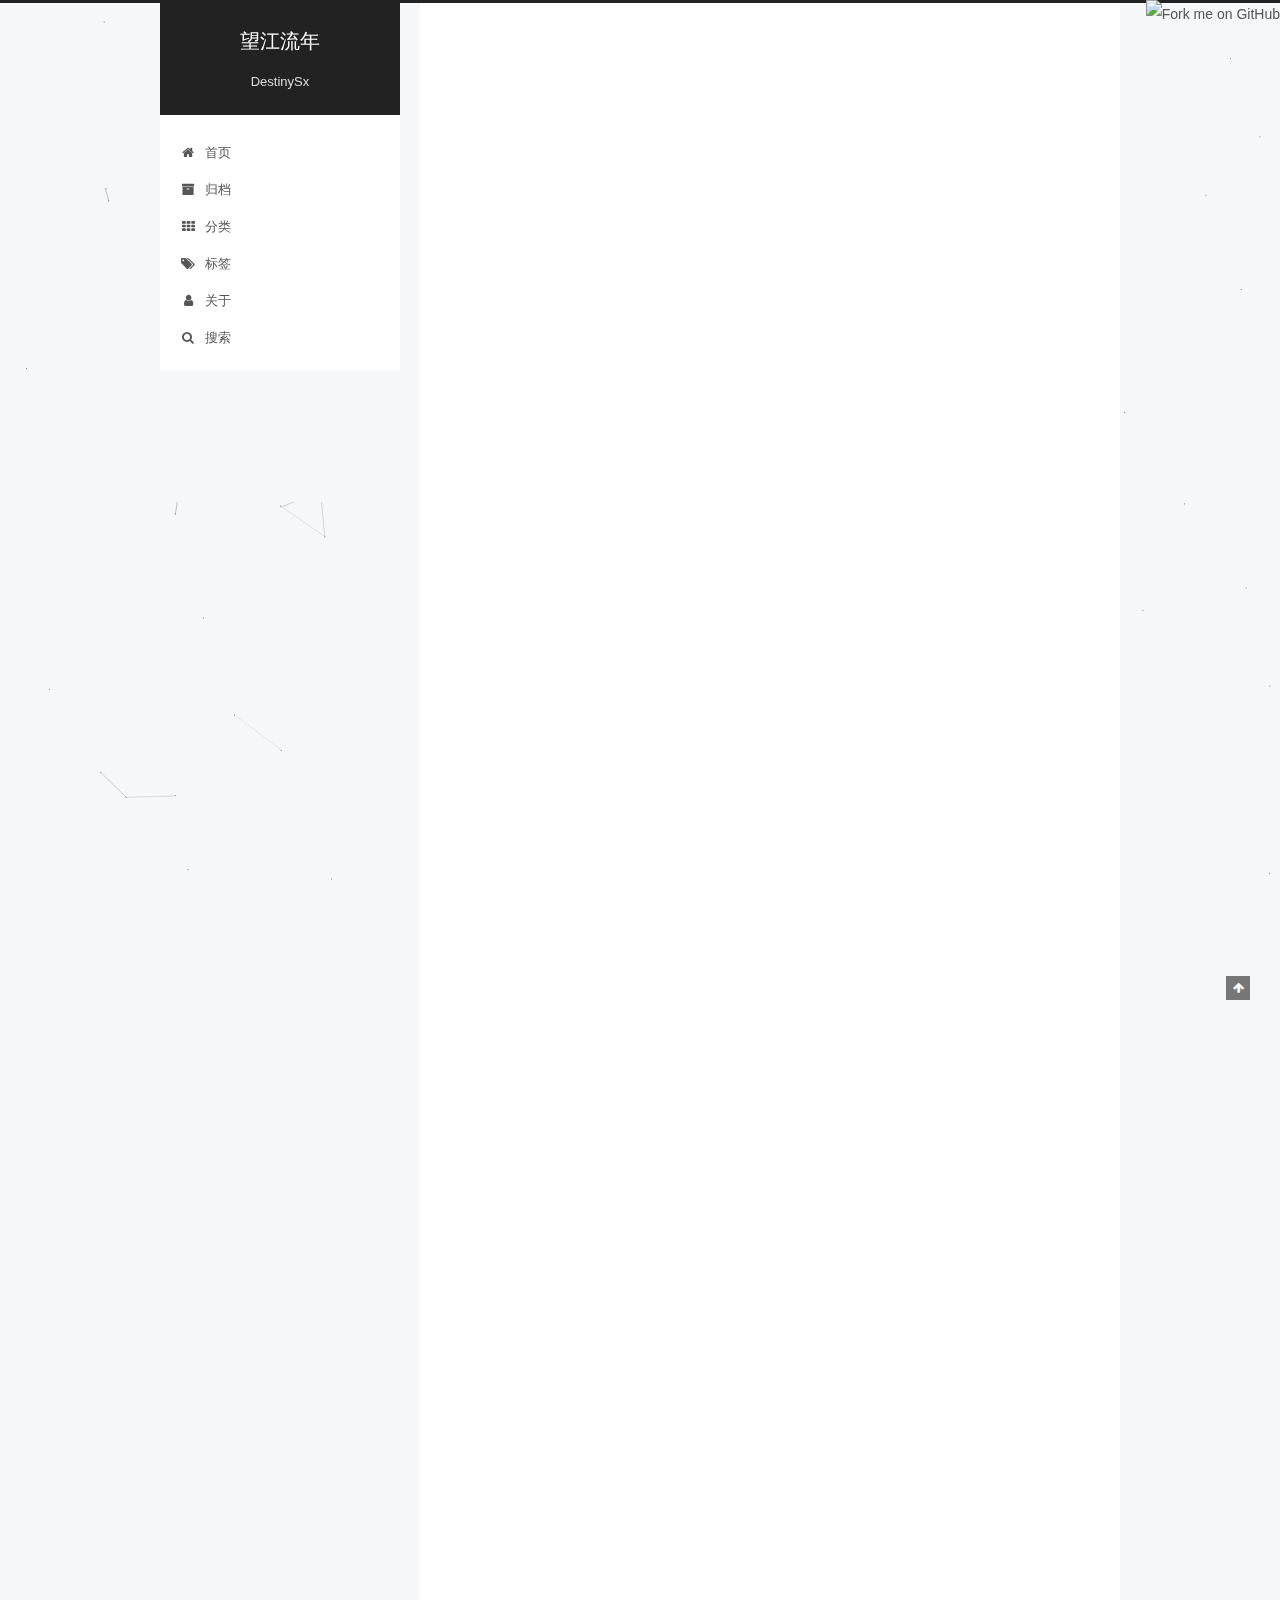
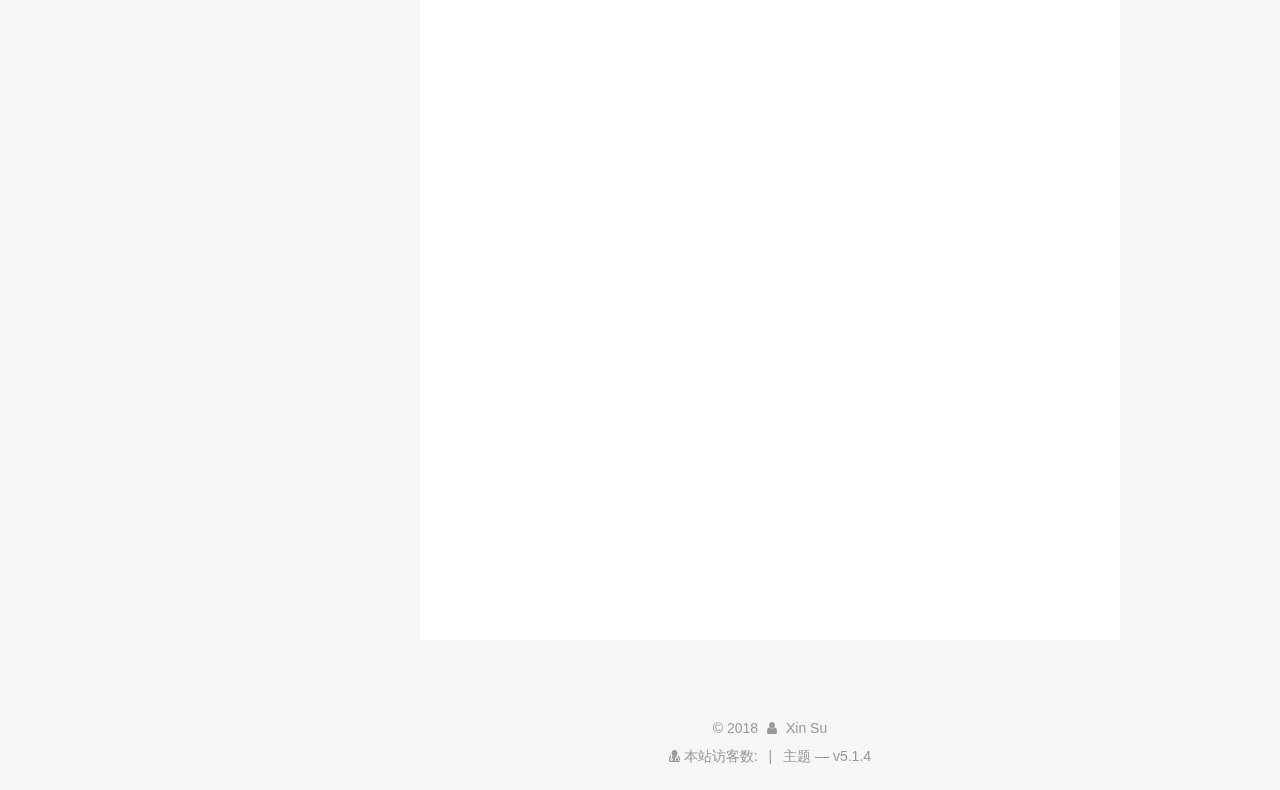
==== commit 0dd2fa21: "master" ====
--- a/about/index.html
+++ b/about/index.html
@@ -7,10 +7,11 @@
 
 <html class="theme-next pisces use-motion" lang="zh-Hans">
 <head>
-  <meta charset="UTF-8"/>
+<meta charset="UTF-8"/>
 <meta http-equiv="X-UA-Compatible" content="IE=edge" />
 <meta name="viewport" content="width=device-width, initial-scale=1, maximum-scale=1"/>
 <meta name="theme-color" content="#222">
+<meta name="referrer" content="unsafe-url">
 
 
 
--- a/css/main.css
+++ b/css/main.css
@@ -1927,7 +1927,7 @@
   width: 4px;
   height: 4px;
   border-radius: 50%;
-  background: #ffdbff;
+  background: #6cff61;
 }
 .links-of-blogroll {
   font-size: 13px;
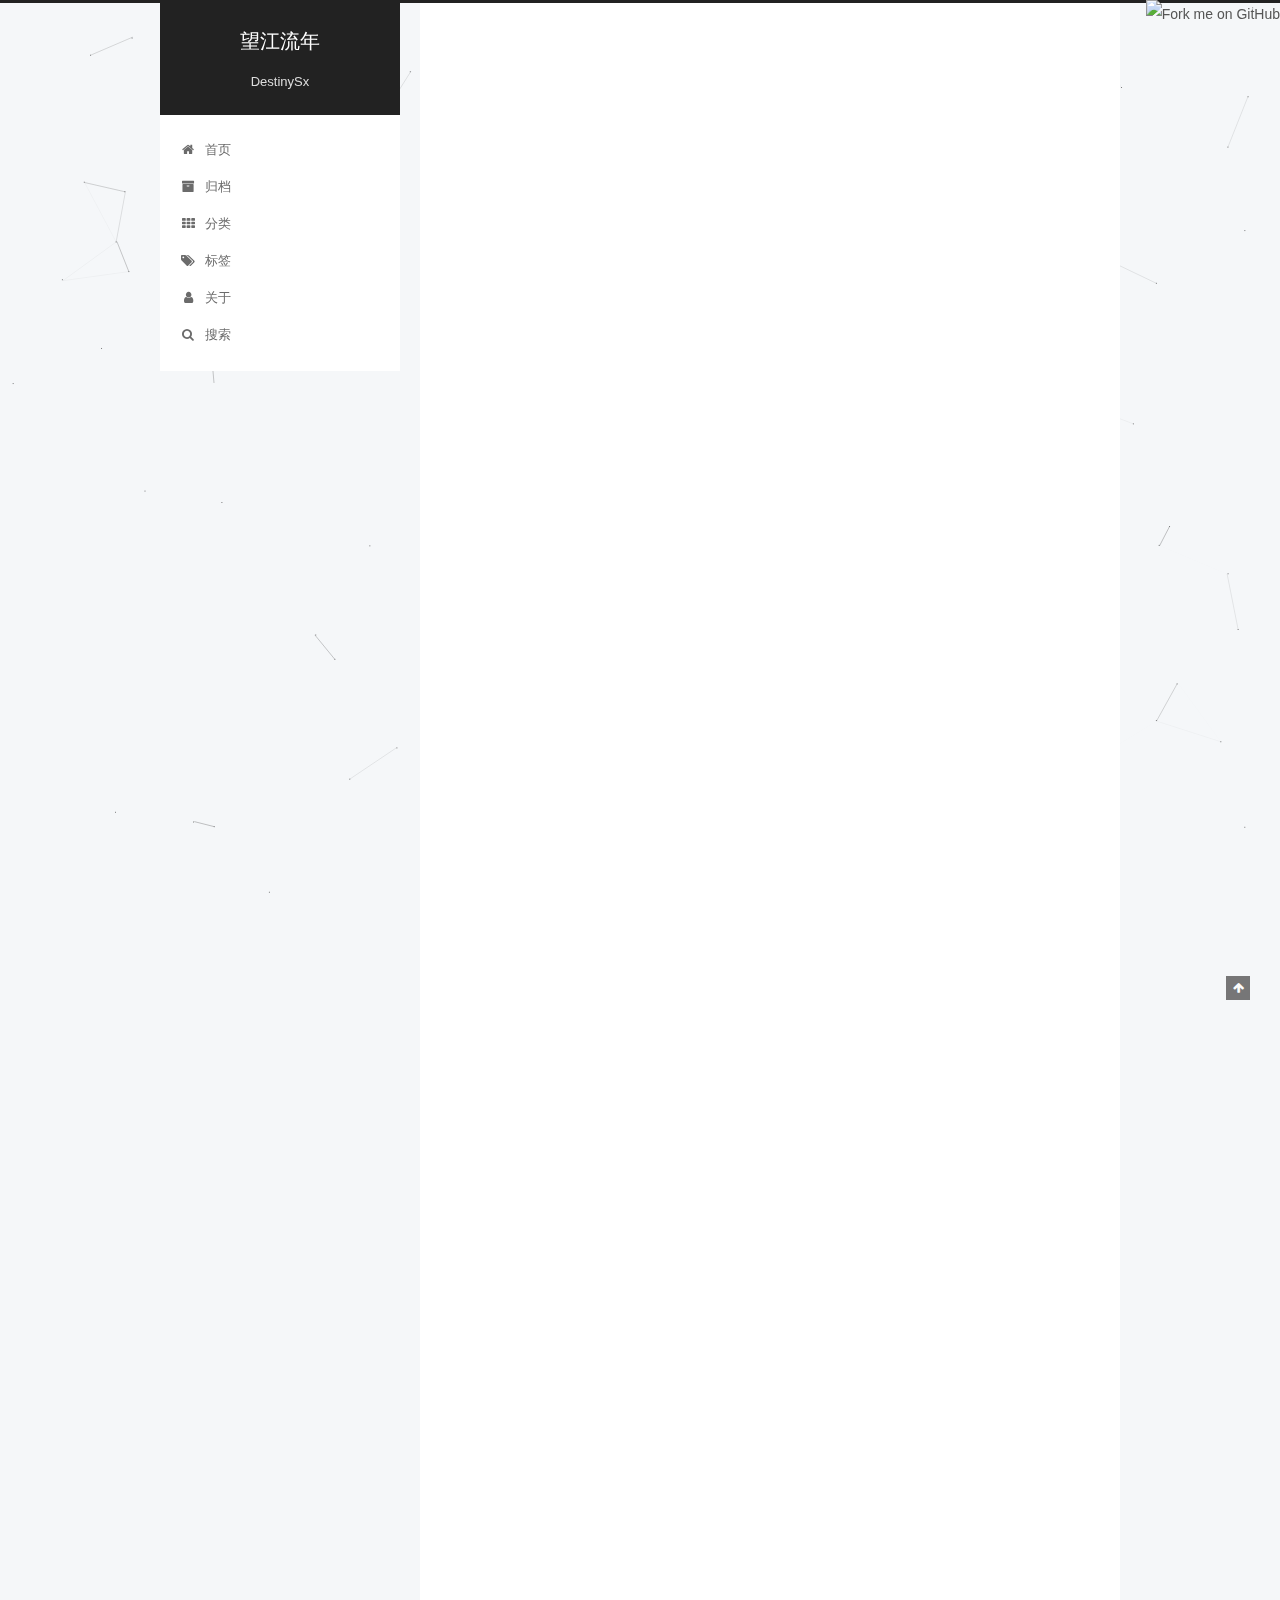
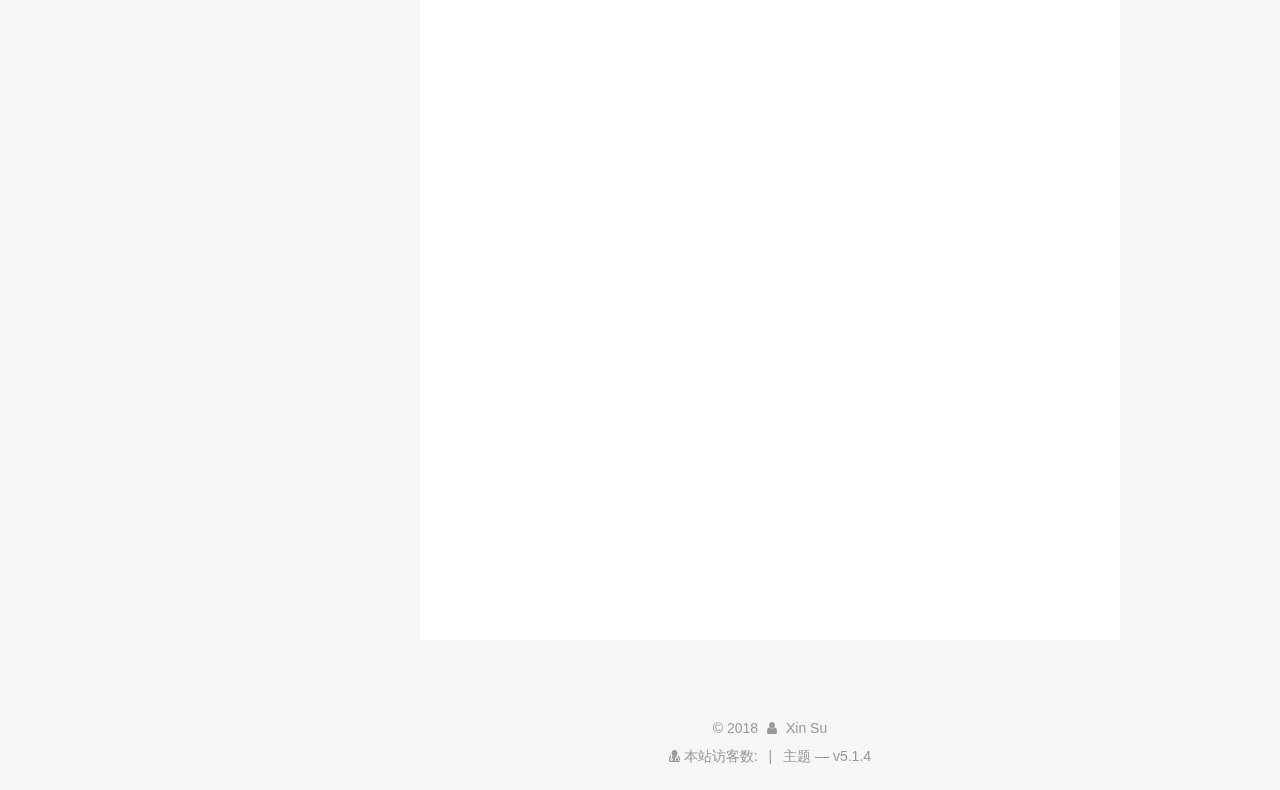
==== commit 9bc9de64: "master" ====
--- a/about/index.html
+++ b/about/index.html
@@ -551,75 +551,37 @@
 </script>
 
 
-
-
-
-
-
-
-
-  
-
-
-  
-
-
-
-
-
-
-
-
-
-
-
-  
+      <!-- UY BEGIN -->
+      <script type="text/javascript" src="http://v2.uyan.cc/code/uyan.js?uid=2161351"></script>
+      <!-- UY END --> 
   
     <script type="text/javascript" src="/lib/jquery/index.js?v=2.1.3"></script>
-  
-
-  
+ 
   
     <script type="text/javascript" src="/lib/fastclick/lib/fastclick.min.js?v=1.0.6"></script>
   
 
   
-  
     <script type="text/javascript" src="/lib/jquery_lazyload/jquery.lazyload.js?v=1.9.7"></script>
-  
 
   
   
     <script type="text/javascript" src="/lib/velocity/velocity.min.js?v=1.2.1"></script>
-  
-
-  
+
   
     <script type="text/javascript" src="/lib/velocity/velocity.ui.min.js?v=1.2.1"></script>
-  
 
   
   
     <script type="text/javascript" src="/lib/fancybox/source/jquery.fancybox.pack.js?v=2.1.5"></script>
-  
-
-  
+
   
     <script type="text/javascript" src="/lib/canvas-nest/canvas-nest.min.js"></script>
-  
-
-
-  
 
 
   <script type="text/javascript" src="/js/src/utils.js?v=5.1.4"></script>
 
   <script type="text/javascript" src="/js/src/motion.js?v=5.1.4"></script>
-
-
-
-  
-  
 
 
   <script type="text/javascript" src="/js/src/affix.js?v=5.1.4"></script>
@@ -638,36 +600,6 @@
 
 
   <script type="text/javascript" src="/js/src/bootstrap.js?v=5.1.4"></script>
-
-
-
-  
-
-
-  
-
-
-
-
-	
-
-
-
-
-
-  
-    
-
-    
-      <!-- UY BEGIN -->
-      <script type="text/javascript" src="http://v2.uyan.cc/code/uyan.js?uid=2161351"></script>
-      <!-- UY END -->
-    
-  
-
-
-
-
 
   
     <script type="text/javascript">
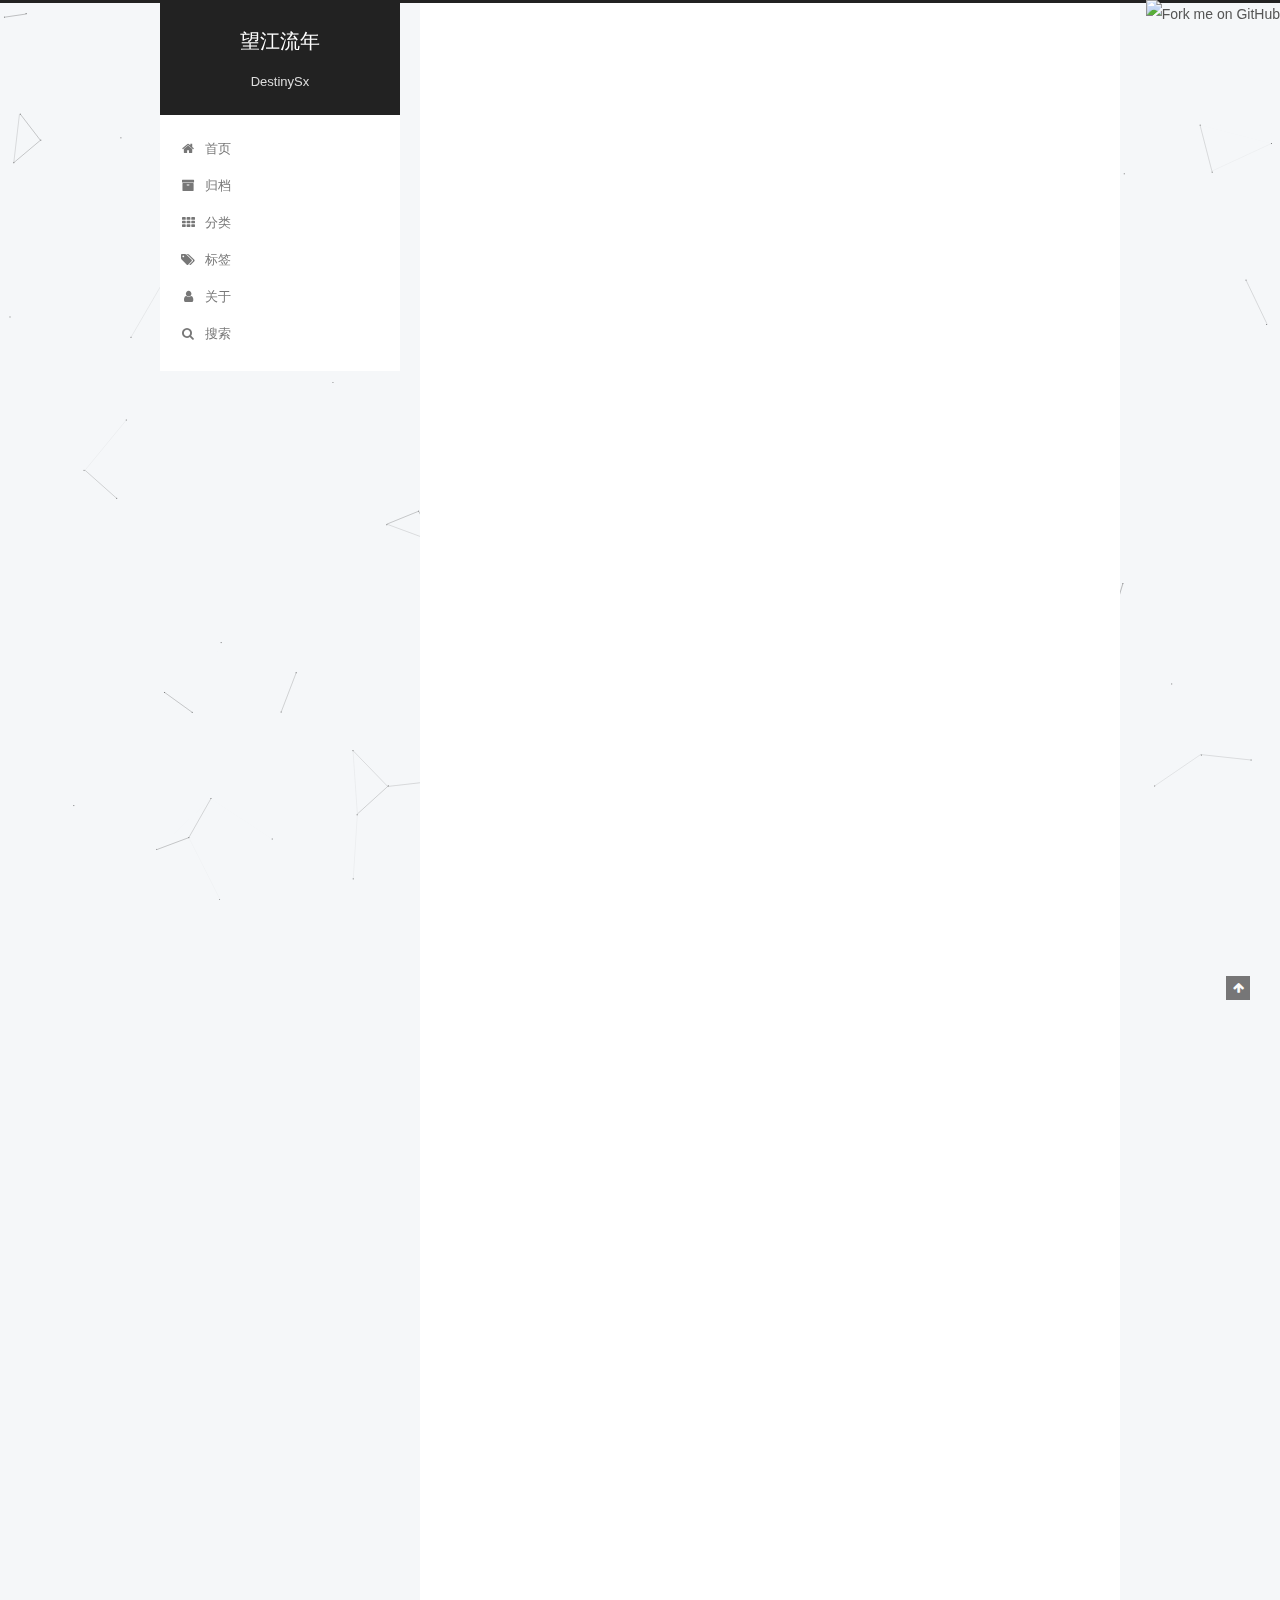
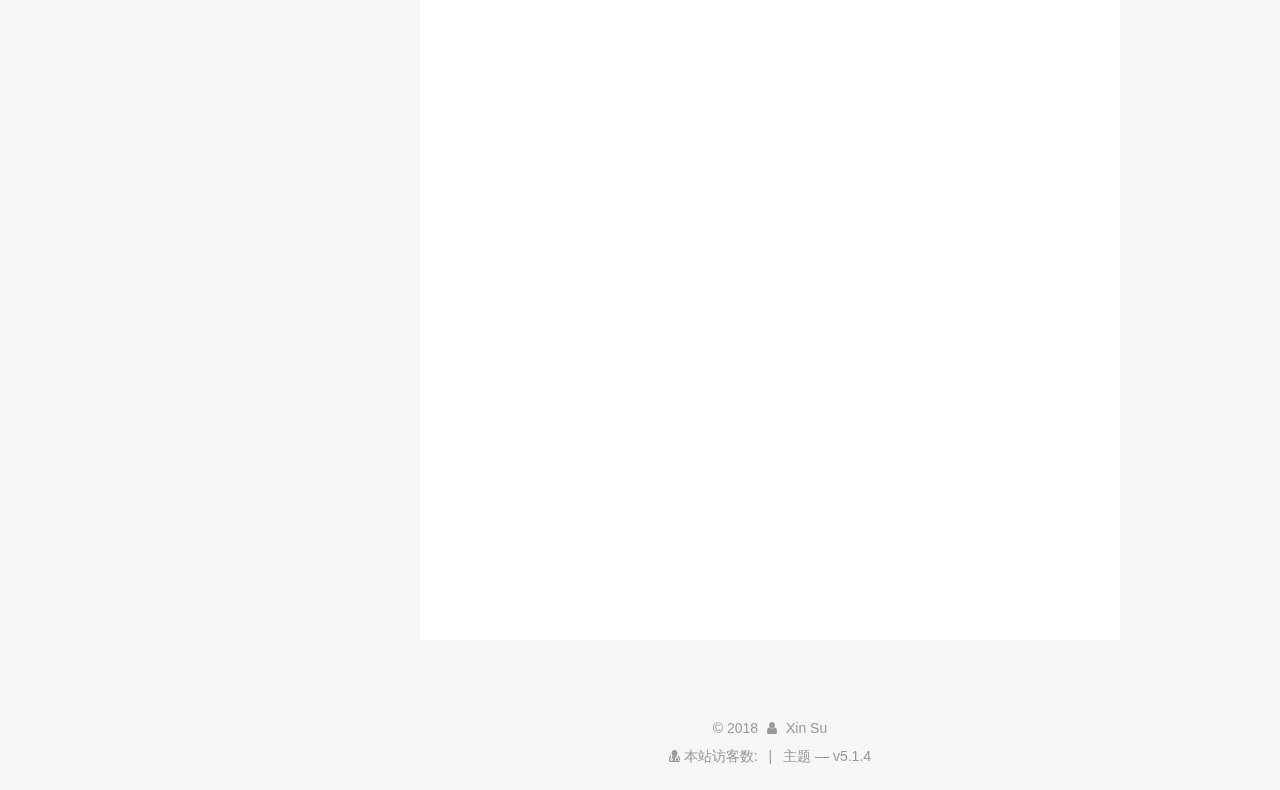
==== commit ab170597: "master" ====
--- a/about/index.html
+++ b/about/index.html
@@ -7,11 +7,10 @@
 
 <html class="theme-next pisces use-motion" lang="zh-Hans">
 <head>
-<meta charset="UTF-8"/>
+  <meta charset="UTF-8"/>
 <meta http-equiv="X-UA-Compatible" content="IE=edge" />
 <meta name="viewport" content="width=device-width, initial-scale=1, maximum-scale=1"/>
 <meta name="theme-color" content="#222">
-<meta name="referrer" content="unsafe-url">
 
 
 
@@ -551,55 +550,123 @@
 </script>
 
 
+
+
+
+
+
+
+
+  
+
+
+  
+
+
+
+
+
+
+
+
+
+
+
+  
+  
+    <script type="text/javascript" src="/lib/jquery/index.js?v=2.1.3"></script>
+  
+
+  
+  
+    <script type="text/javascript" src="/lib/fastclick/lib/fastclick.min.js?v=1.0.6"></script>
+  
+
+  
+  
+    <script type="text/javascript" src="/lib/jquery_lazyload/jquery.lazyload.js?v=1.9.7"></script>
+  
+
+  
+  
+    <script type="text/javascript" src="/lib/velocity/velocity.min.js?v=1.2.1"></script>
+  
+
+  
+  
+    <script type="text/javascript" src="/lib/velocity/velocity.ui.min.js?v=1.2.1"></script>
+  
+
+  
+  
+    <script type="text/javascript" src="/lib/fancybox/source/jquery.fancybox.pack.js?v=2.1.5"></script>
+  
+
+  
+  
+    <script type="text/javascript" src="/lib/canvas-nest/canvas-nest.min.js"></script>
+  
+
+
+  
+
+
+  <script type="text/javascript" src="/js/src/utils.js?v=5.1.4"></script>
+
+  <script type="text/javascript" src="/js/src/motion.js?v=5.1.4"></script>
+
+
+
+  
+  
+
+
+  <script type="text/javascript" src="/js/src/affix.js?v=5.1.4"></script>
+
+  <script type="text/javascript" src="/js/src/schemes/pisces.js?v=5.1.4"></script>
+
+
+
+  
+  <script type="text/javascript" src="/js/src/scrollspy.js?v=5.1.4"></script>
+<script type="text/javascript" src="/js/src/post-details.js?v=5.1.4"></script>
+
+
+
+  
+
+
+  <script type="text/javascript" src="/js/src/bootstrap.js?v=5.1.4"></script>
+
+
+
+  
+
+
+  
+
+
+
+
+	
+
+
+
+
+
+  
+    
+
+    
       <!-- UY BEGIN -->
       <script type="text/javascript" src="http://v2.uyan.cc/code/uyan.js?uid=2161351"></script>
-      <!-- UY END --> 
-  
-    <script type="text/javascript" src="/lib/jquery/index.js?v=2.1.3"></script>
- 
-  
-    <script type="text/javascript" src="/lib/fastclick/lib/fastclick.min.js?v=1.0.6"></script>
-  
-
-  
-    <script type="text/javascript" src="/lib/jquery_lazyload/jquery.lazyload.js?v=1.9.7"></script>
-
-  
-  
-    <script type="text/javascript" src="/lib/velocity/velocity.min.js?v=1.2.1"></script>
-
-  
-    <script type="text/javascript" src="/lib/velocity/velocity.ui.min.js?v=1.2.1"></script>
-
-  
-  
-    <script type="text/javascript" src="/lib/fancybox/source/jquery.fancybox.pack.js?v=2.1.5"></script>
-
-  
-    <script type="text/javascript" src="/lib/canvas-nest/canvas-nest.min.js"></script>
-
-
-  <script type="text/javascript" src="/js/src/utils.js?v=5.1.4"></script>
-
-  <script type="text/javascript" src="/js/src/motion.js?v=5.1.4"></script>
-
-
-  <script type="text/javascript" src="/js/src/affix.js?v=5.1.4"></script>
-
-  <script type="text/javascript" src="/js/src/schemes/pisces.js?v=5.1.4"></script>
-
-
-
-  
-  <script type="text/javascript" src="/js/src/scrollspy.js?v=5.1.4"></script>
-<script type="text/javascript" src="/js/src/post-details.js?v=5.1.4"></script>
-
-
-
-  
-
-
-  <script type="text/javascript" src="/js/src/bootstrap.js?v=5.1.4"></script>
+      <!-- UY END -->
+    
+  
+
+
+
+
 
   
     <script type="text/javascript">
@@ -963,6 +1030,6 @@
 
   
 
-<script src="/live2dw/lib/L2Dwidget.min.js?0c58a1486de42ac6cc1c59c7d98ae887"></script><script>L2Dwidget.init({"pluginRootPath":"live2dw/","pluginJsPath":"lib/","pluginModelPath":"assets/"});</script></body>
+</body>
 </html>
 <script type="text/javascript" src="/js/src/love.js"></script>
--- a/css/main.css
+++ b/css/main.css
@@ -1927,7 +1927,7 @@
   width: 4px;
   height: 4px;
   border-radius: 50%;
-  background: #6cff61;
+  background: #0f126c;
 }
 .links-of-blogroll {
   font-size: 13px;
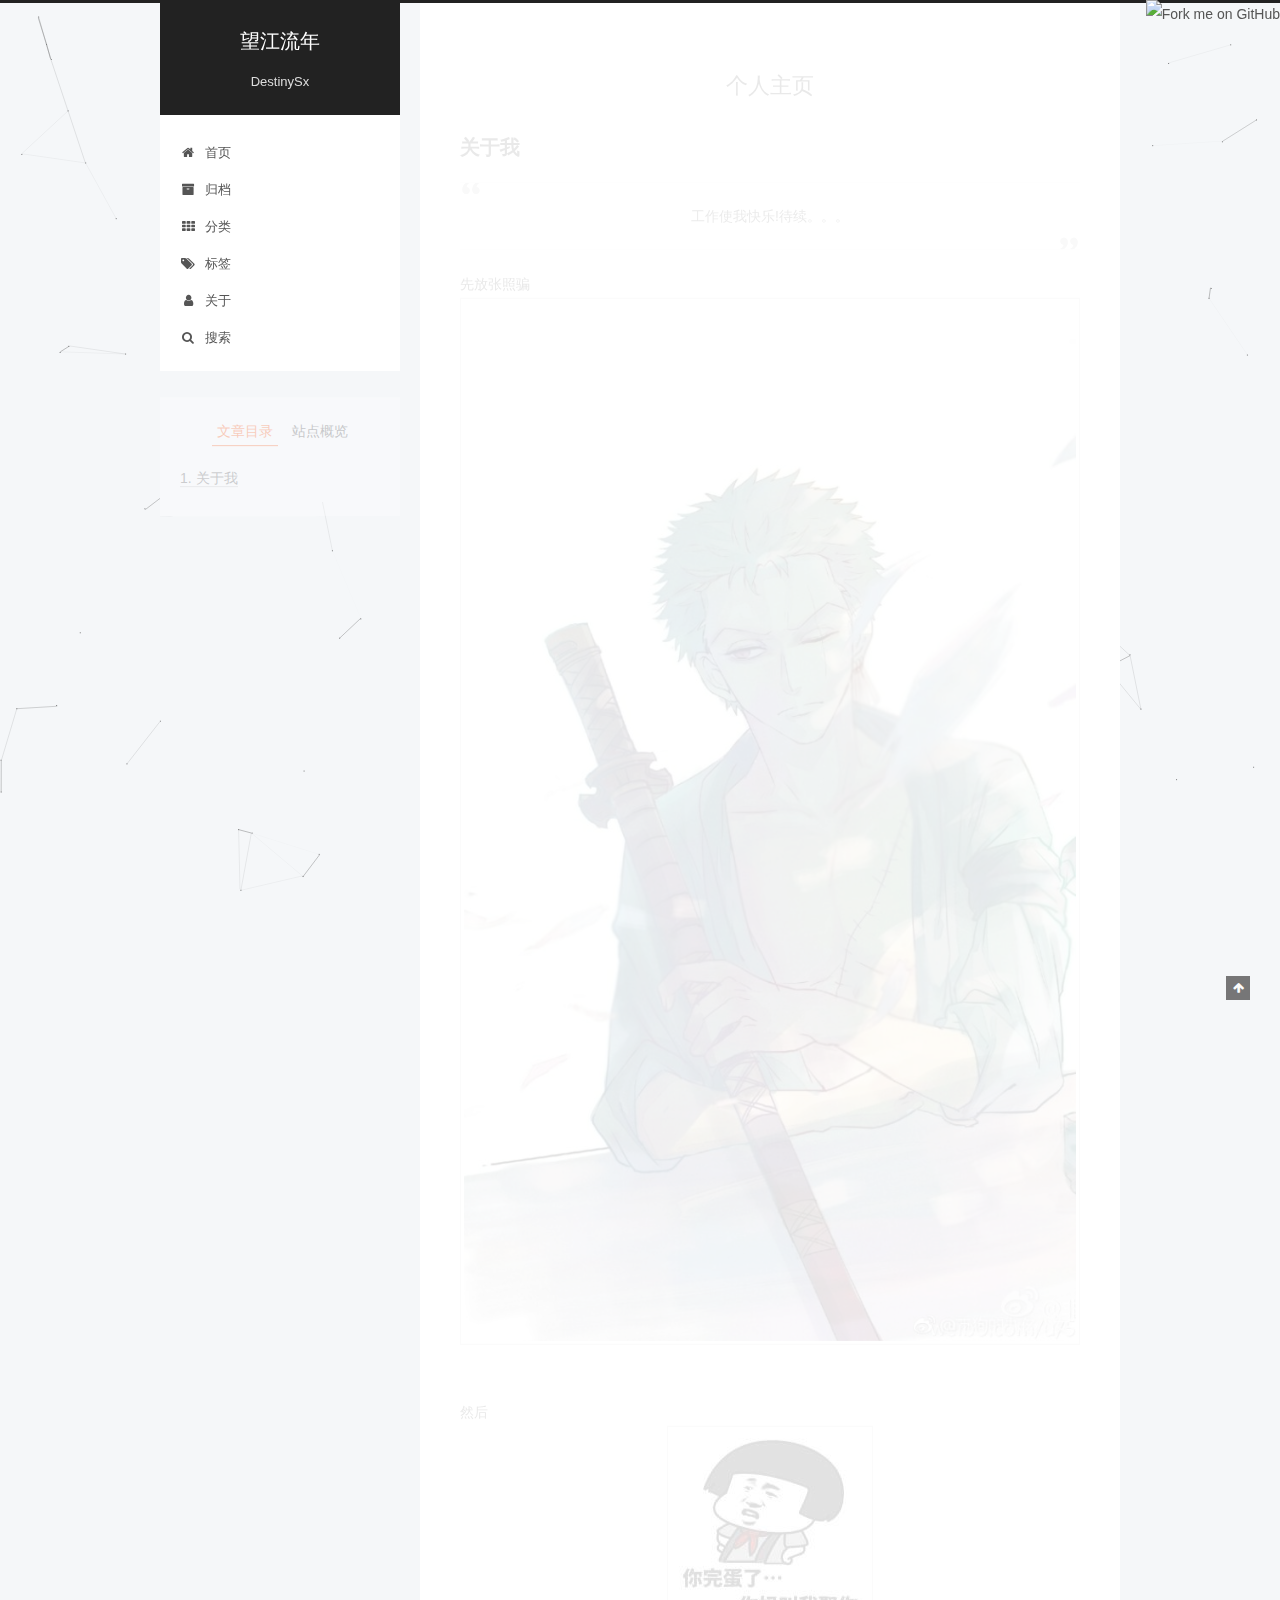
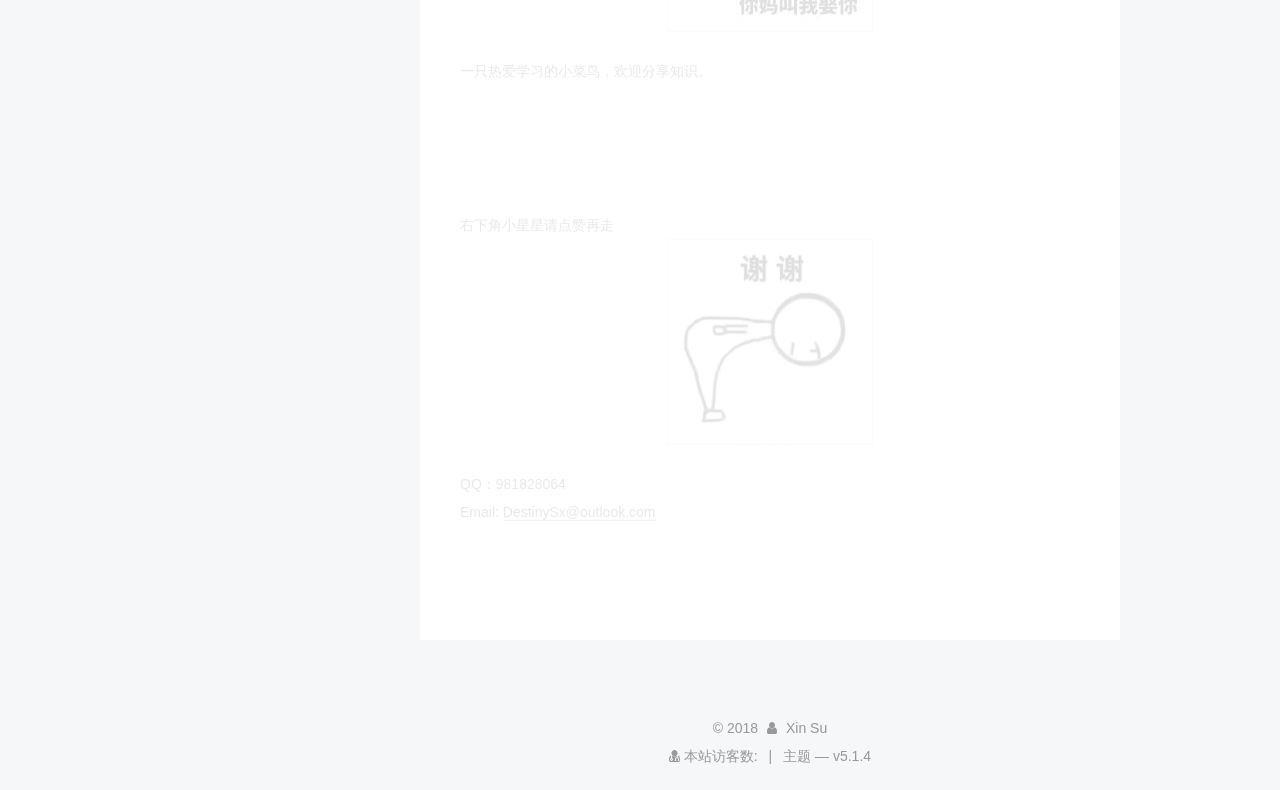
==== commit 8a9b9658: "master" ====
--- a/about/index.html
+++ b/about/index.html
@@ -1030,6 +1030,6 @@
 
   
 
-</body>
+<script src="/live2dw/lib/L2Dwidget.min.js?0c58a1486de42ac6cc1c59c7d98ae887"></script><script>L2Dwidget.init({"pluginRootPath":"live2dw/","pluginJsPath":"lib/","pluginModelPath":"assets/"});</script></body>
 </html>
 <script type="text/javascript" src="/js/src/love.js"></script>
--- a/css/main.css
+++ b/css/main.css
@@ -1927,7 +1927,7 @@
   width: 4px;
   height: 4px;
   border-radius: 50%;
-  background: #0f126c;
+  background: #a83311;
 }
 .links-of-blogroll {
   font-size: 13px;
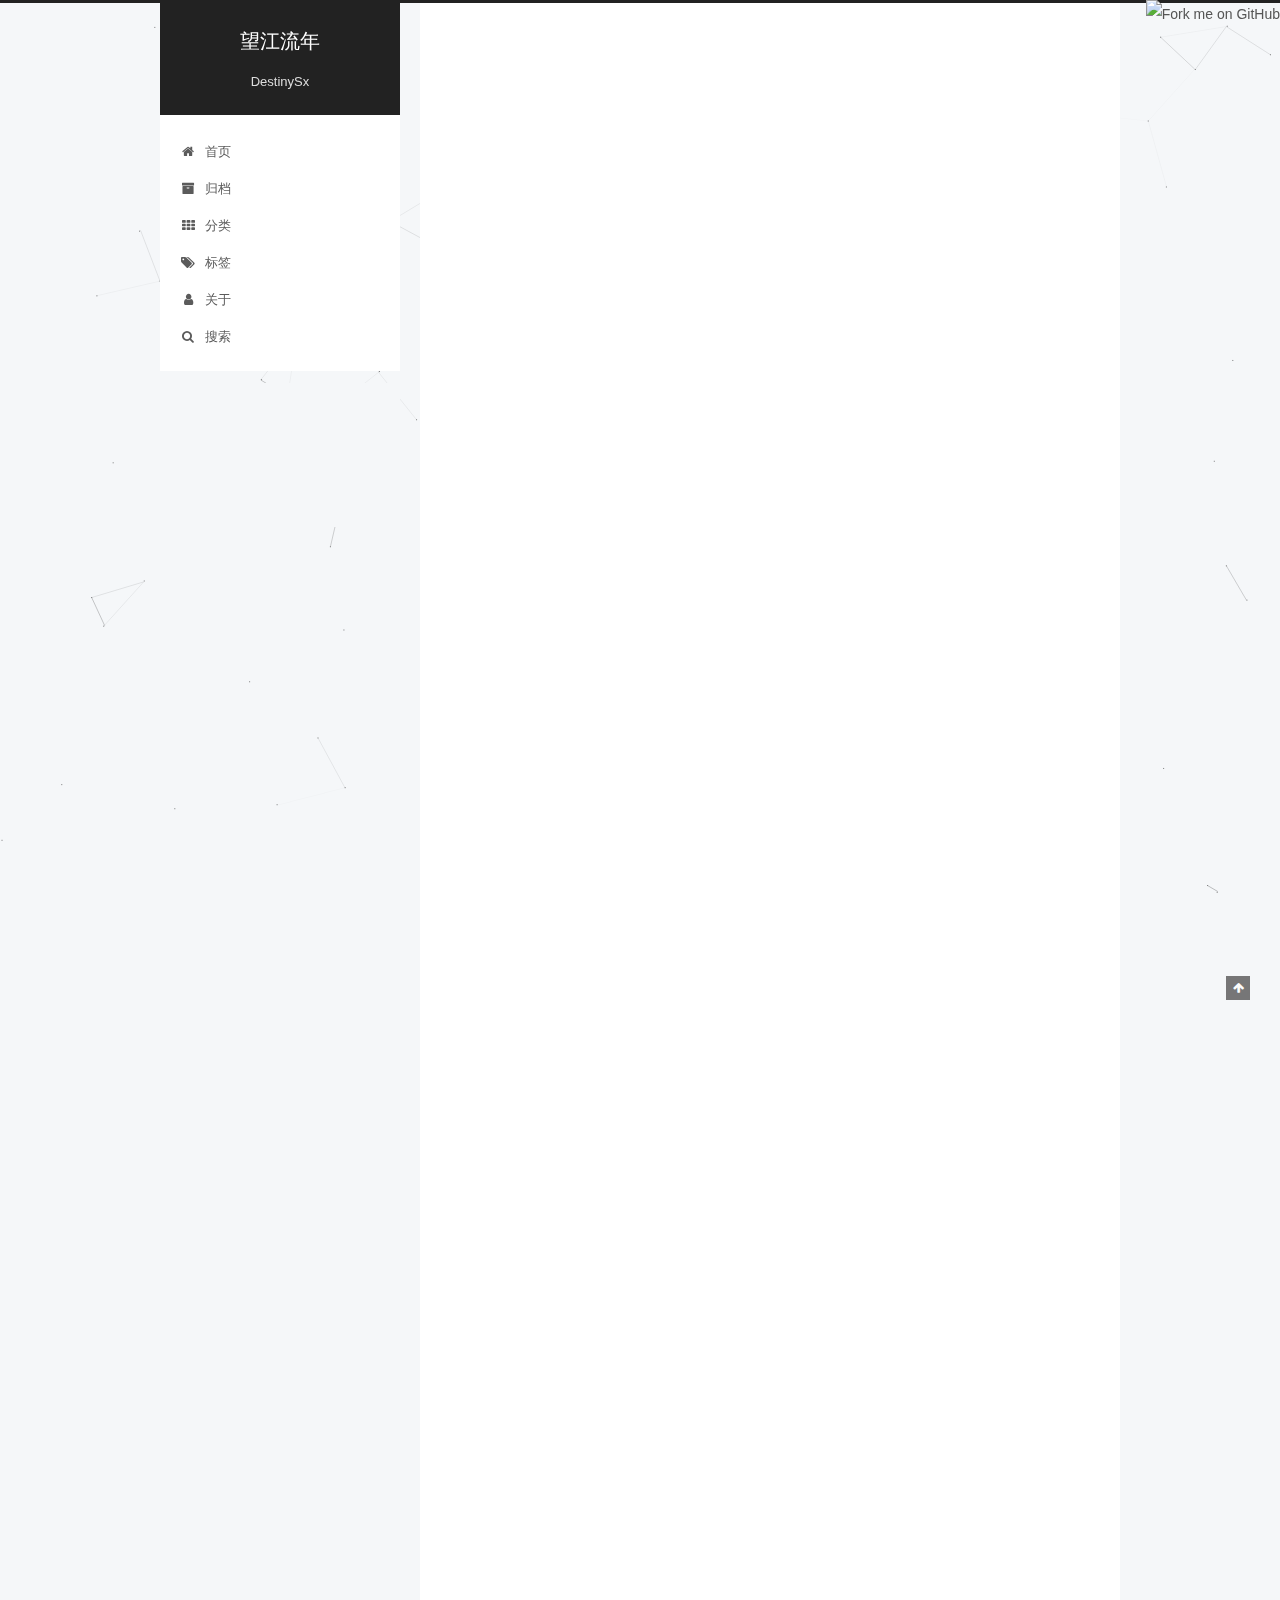
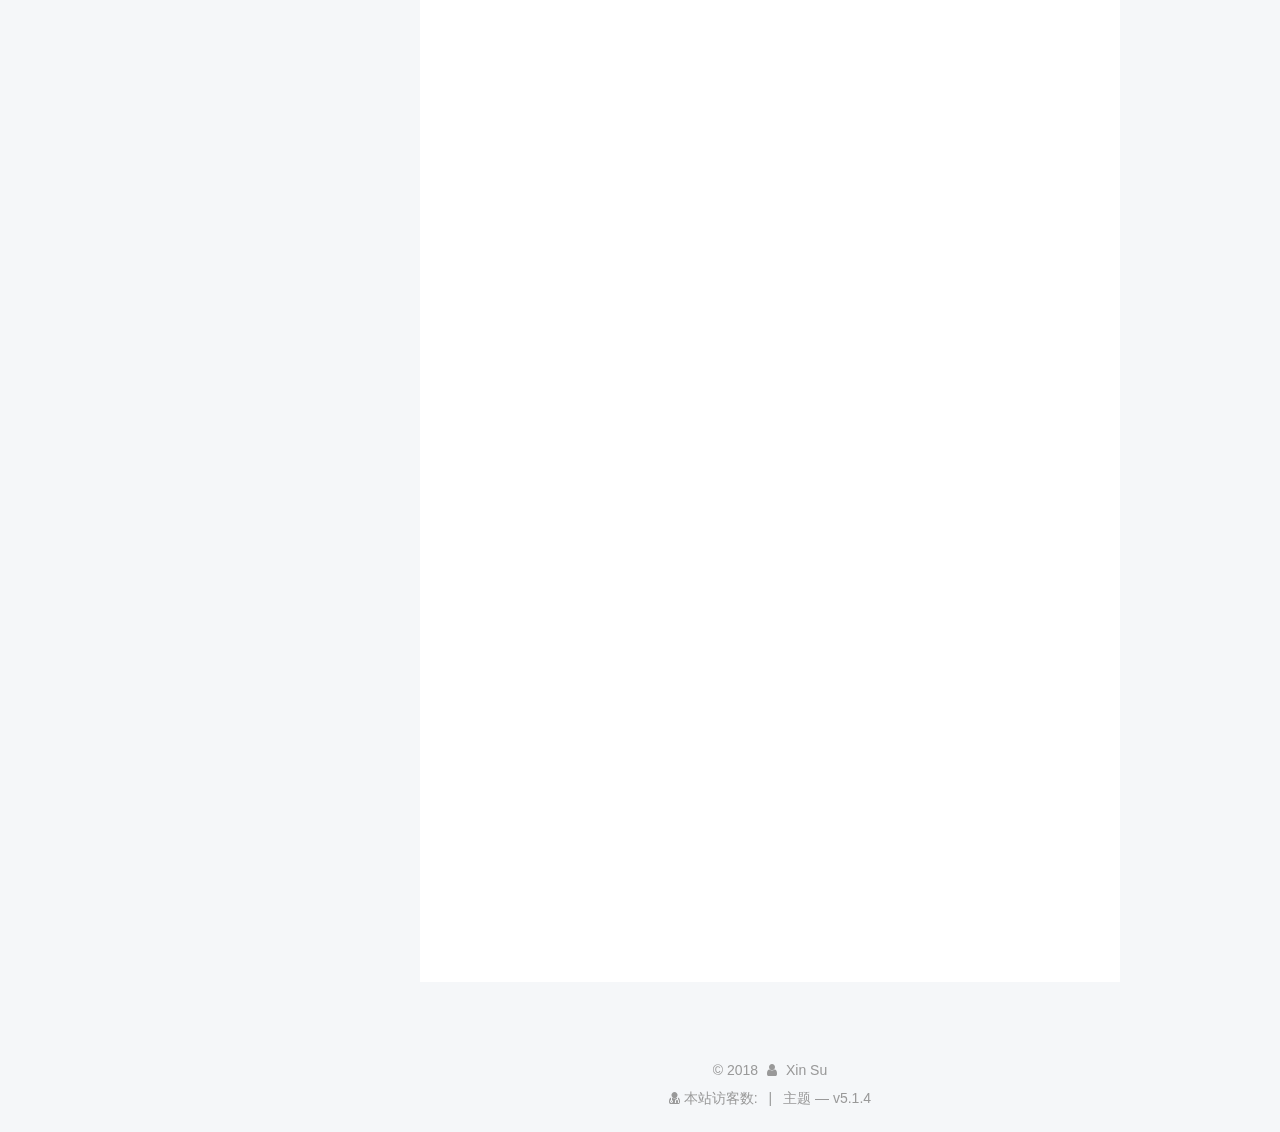
==== commit 4b737e10: "master" ====
--- a/about/index.html
+++ b/about/index.html
@@ -88,20 +88,21 @@
   </script>
 
 
-<meta name="description" content="关于我工作使我快乐!待续。。。  先放张照骗然后 一只热爱学习的小菜鸟，欢迎分享知识。   右下角小星星请点赞再走 QQ：981828064Email: DestinySx@outlook.com">
+<meta name="description" content="关于我工作使我快乐!待续。。。  先放张照骗然后 一只热爱学习的小菜鸟，欢迎分享知识。   PS：右下角小星星请点赞再走PSのPS:不能评论的朋友请右上角选择加载不安全脚本 QQ：981828064Email: DestinySx@outlook.com">
 <meta property="og:type" content="website">
 <meta property="og:title" content="个人主页">
 <meta property="og:url" content="http://yoursite.com/about/index.html">
 <meta property="og:site_name" content="望江流年">
-<meta property="og:description" content="关于我工作使我快乐!待续。。。  先放张照骗然后 一只热爱学习的小菜鸟，欢迎分享知识。   右下角小星星请点赞再走 QQ：981828064Email: DestinySx@outlook.com">
+<meta property="og:description" content="关于我工作使我快乐!待续。。。  先放张照骗然后 一只热爱学习的小菜鸟，欢迎分享知识。   PS：右下角小星星请点赞再走PSのPS:不能评论的朋友请右上角选择加载不安全脚本 QQ：981828064Email: DestinySx@outlook.com">
 <meta property="og:locale" content="zh-Hans">
 <meta property="og:image" content="http://yoursite.com/about/index/123.jpg">
 <meta property="og:image" content="http://yoursite.com/about/index/321.jpg">
 <meta property="og:image" content="http://yoursite.com/about/index/213.jpg">
-<meta property="og:updated_time" content="2018-04-18T08:38:44.112Z">
+<meta property="og:image" content="http://yoursite.com/about/index/231.png">
+<meta property="og:updated_time" content="2018-04-18T12:57:40.324Z">
 <meta name="twitter:card" content="summary">
 <meta name="twitter:title" content="个人主页">
-<meta name="twitter:description" content="关于我工作使我快乐!待续。。。  先放张照骗然后 一只热爱学习的小菜鸟，欢迎分享知识。   右下角小星星请点赞再走 QQ：981828064Email: DestinySx@outlook.com">
+<meta name="twitter:description" content="关于我工作使我快乐!待续。。。  先放张照骗然后 一只热爱学习的小菜鸟，欢迎分享知识。   PS：右下角小星星请点赞再走PSのPS:不能评论的朋友请右上角选择加载不安全脚本 QQ：981828064Email: DestinySx@outlook.com">
 <meta name="twitter:image" content="http://yoursite.com/about/index/123.jpg">
 
 
@@ -320,7 +321,7 @@
 <p>一只热爱学习的小菜鸟，欢迎分享知识。</p>
 <iframe frameborder="no" border="0" marginwidth="0" marginheight="0" width="330" height="86" src="//music.163.com/outchain/player?type=2&id=536622304&auto=1&height=66"></iframe>
 
-<p>右下角小星星请点赞再走<br><img src="/about/index/213.jpg" alt=""></p>
+<h2 id="PS："><a href="#PS：" class="headerlink" title="PS："></a>PS：</h2><p>右下角小星星请点赞再走<br><img src="/about/index/213.jpg" alt=""><br>PSのPS:不能评论的朋友请右上角选择加载不安全脚本<br><img src="/about/index/231.png" alt=""></p>
 <p>QQ：981828064<br>Email: <a href="mailto:DestinySx@outlook.com" target="_blank" rel="noopener">DestinySx@outlook.com</a></p>
 
         
@@ -469,7 +470,7 @@
             
 
             
-              <div class="post-toc-content"><ol class="nav"><li class="nav-item nav-level-2"><a class="nav-link" href="#关于我"><span class="nav-number">1.</span> <span class="nav-text">关于我</span></a></li></ol></div>
+              <div class="post-toc-content"><ol class="nav"><li class="nav-item nav-level-2"><a class="nav-link" href="#关于我"><span class="nav-number">1.</span> <span class="nav-text">关于我</span></a></li><li class="nav-item nav-level-2"><a class="nav-link" href="#PS："><span class="nav-number">2.</span> <span class="nav-text">PS：</span></a></li></ol></div>
             
 
           </div>
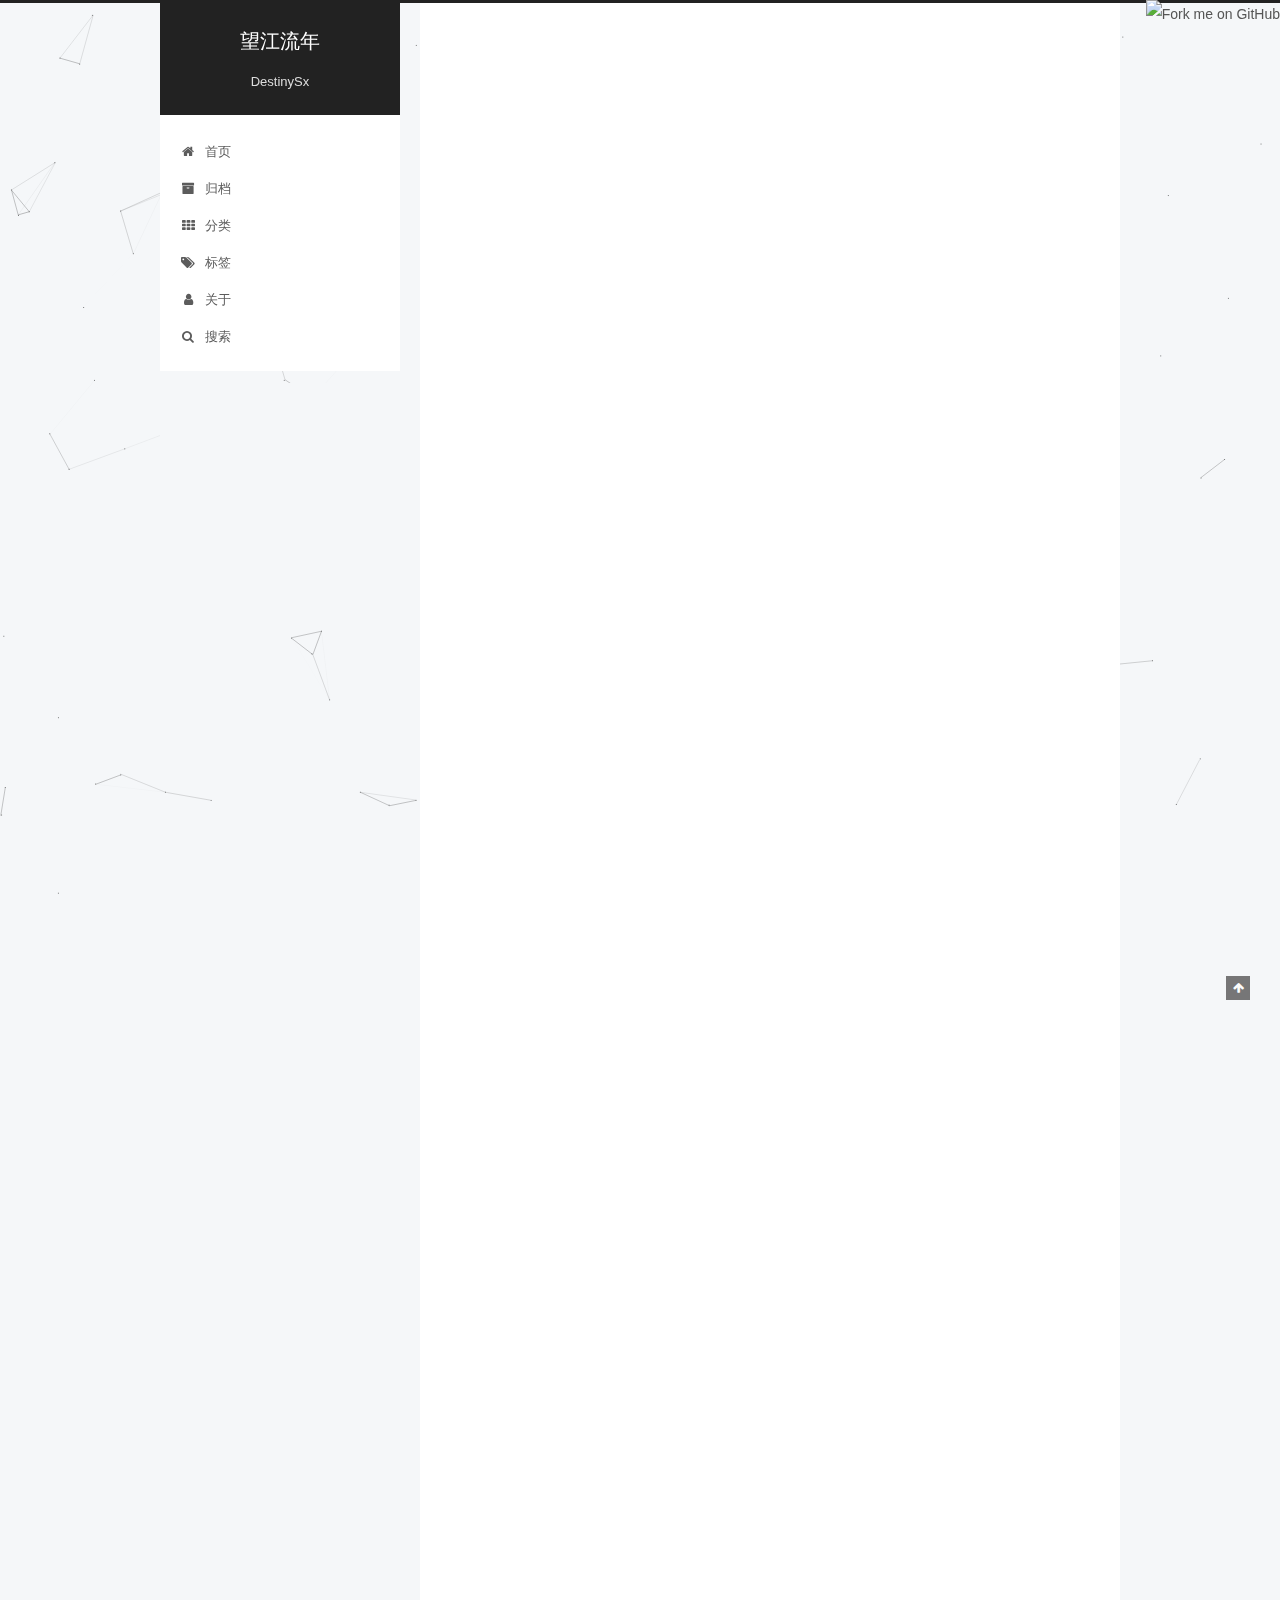
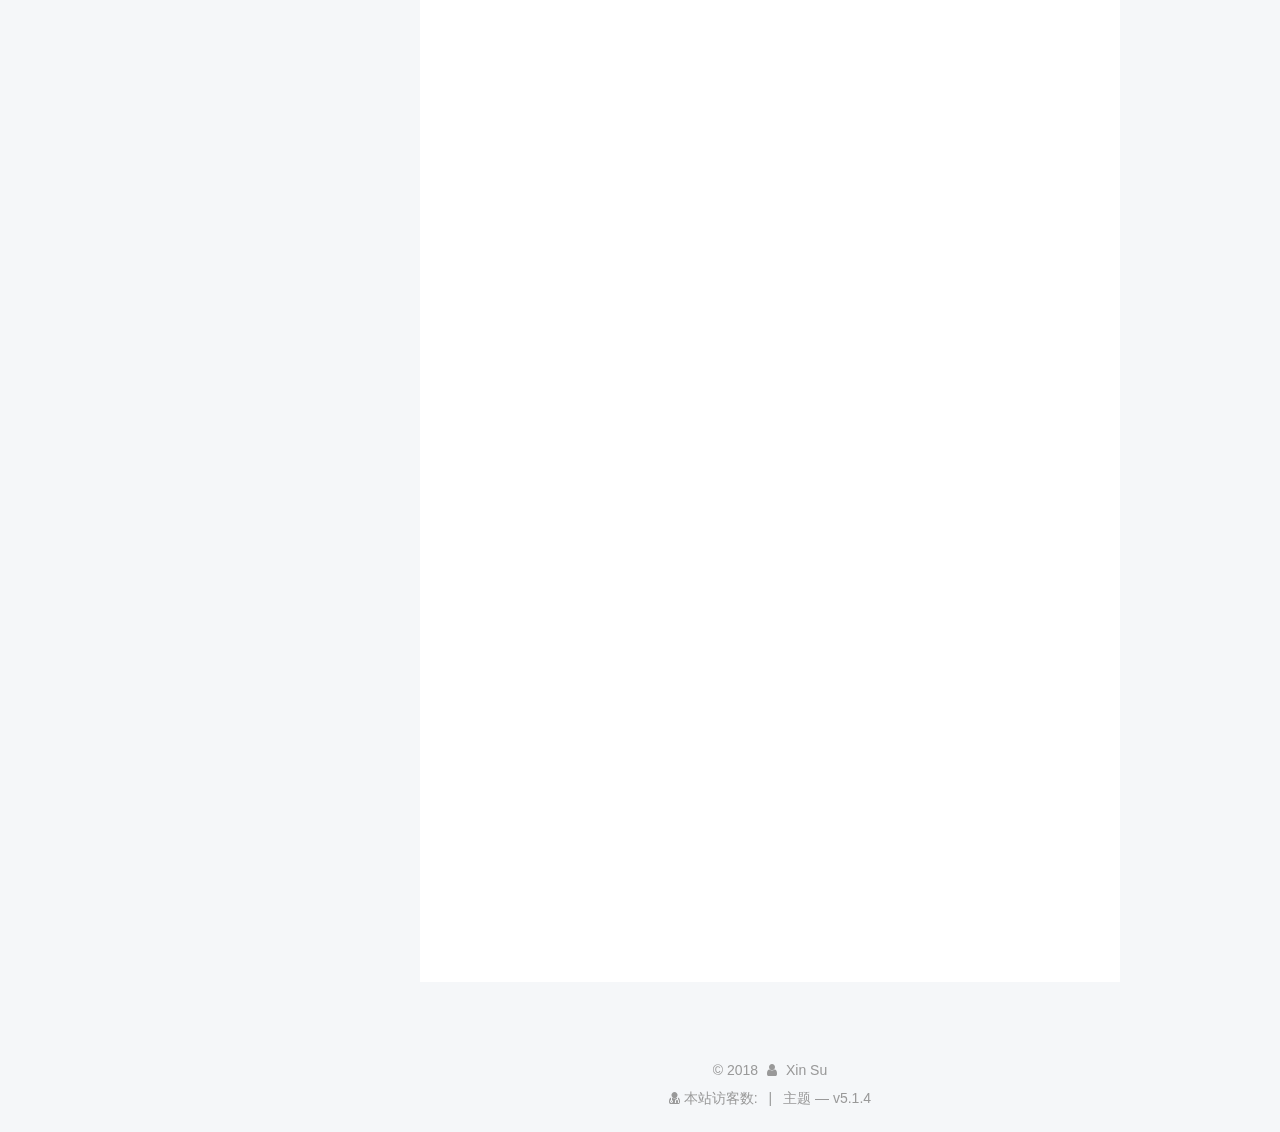
==== commit 857cd87f: "master" ====
--- a/about/index.html
+++ b/about/index.html
@@ -1031,6 +1031,6 @@
 
   
 
-<script src="/live2dw/lib/L2Dwidget.min.js?0c58a1486de42ac6cc1c59c7d98ae887"></script><script>L2Dwidget.init({"pluginRootPath":"live2dw/","pluginJsPath":"lib/","pluginModelPath":"assets/"});</script></body>
+<script src="/live2dw/lib/L2Dwidget.min.js?0c58a1486de42ac6cc1c59c7d98ae887"></script><script>L2Dwidget.init({"display":{"position":"left"},"mobile":{"show":false},"pluginRootPath":"live2dw/","pluginJsPath":"lib/","pluginModelPath":"assets/"});</script></body>
 </html>
 <script type="text/javascript" src="/js/src/love.js"></script>
--- a/css/main.css
+++ b/css/main.css
@@ -1927,7 +1927,7 @@
   width: 4px;
   height: 4px;
   border-radius: 50%;
-  background: #a83311;
+  background: #90578f;
 }
 .links-of-blogroll {
   font-size: 13px;
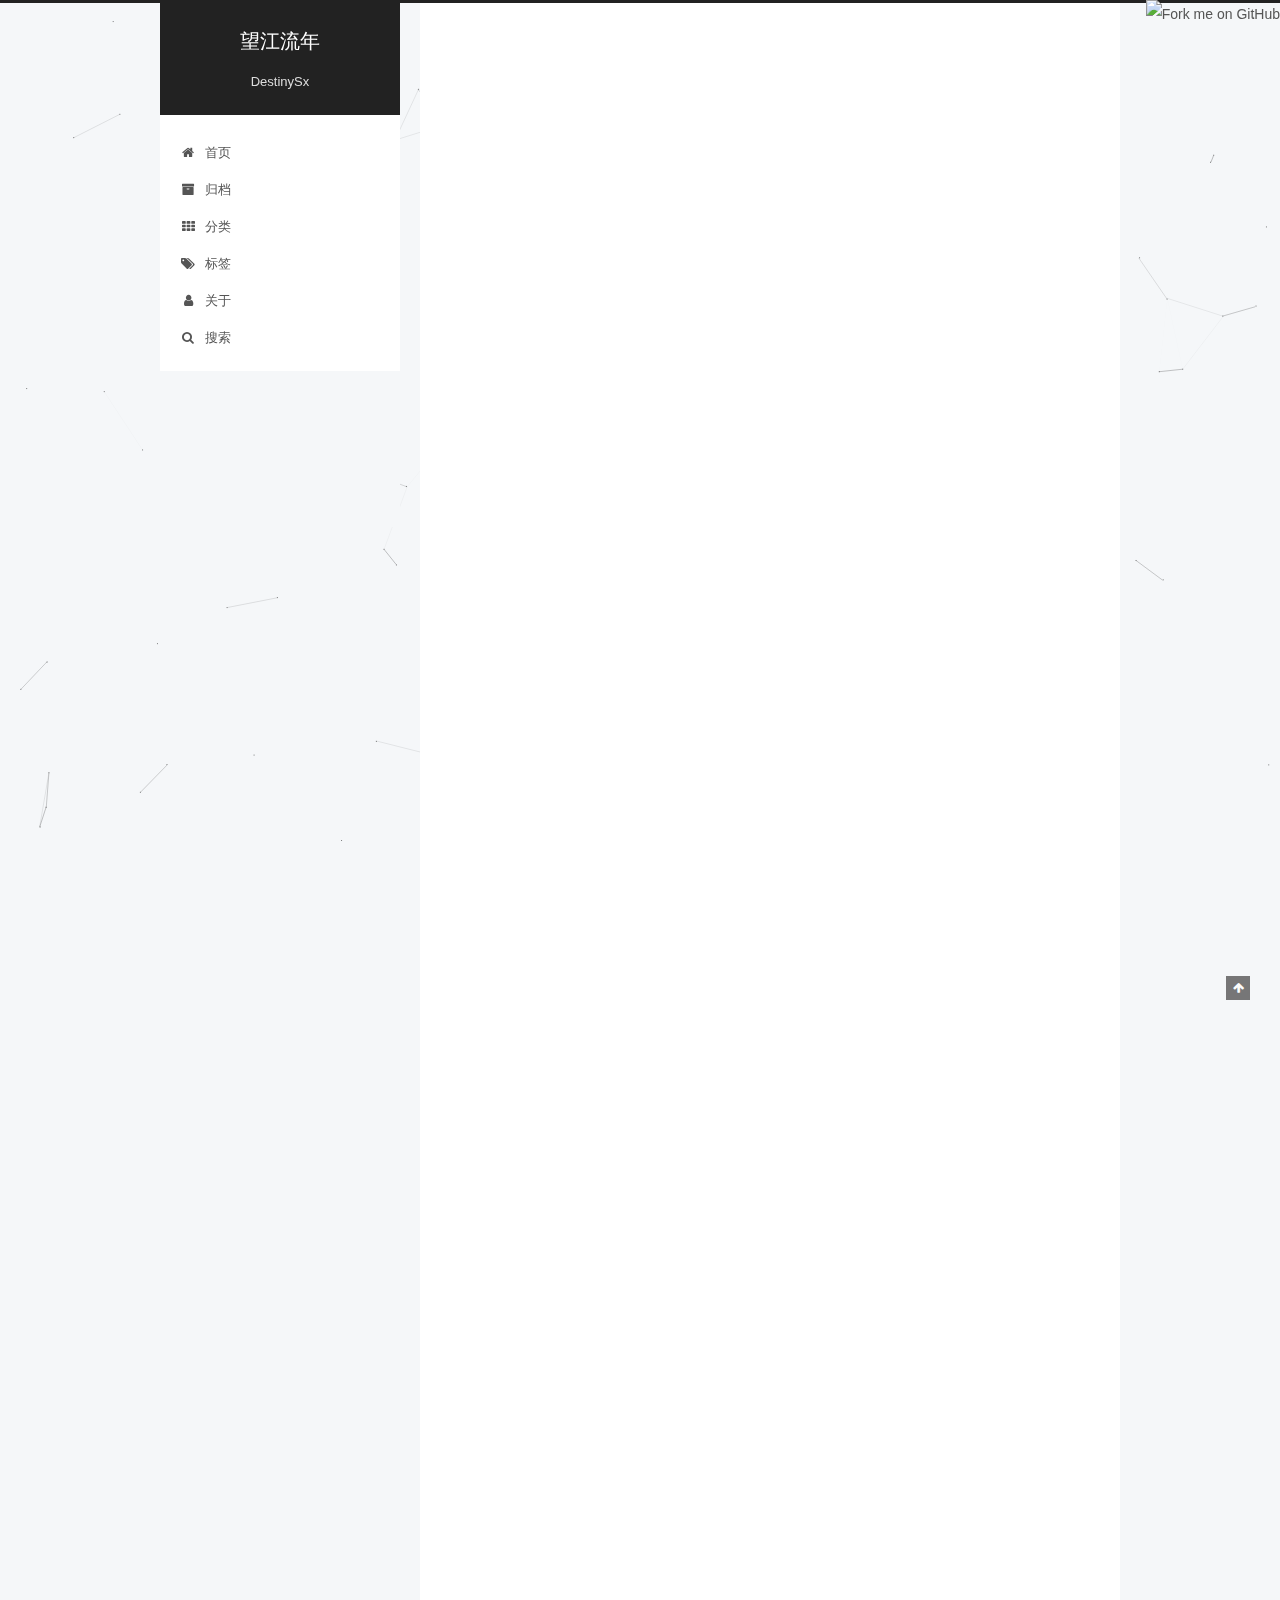
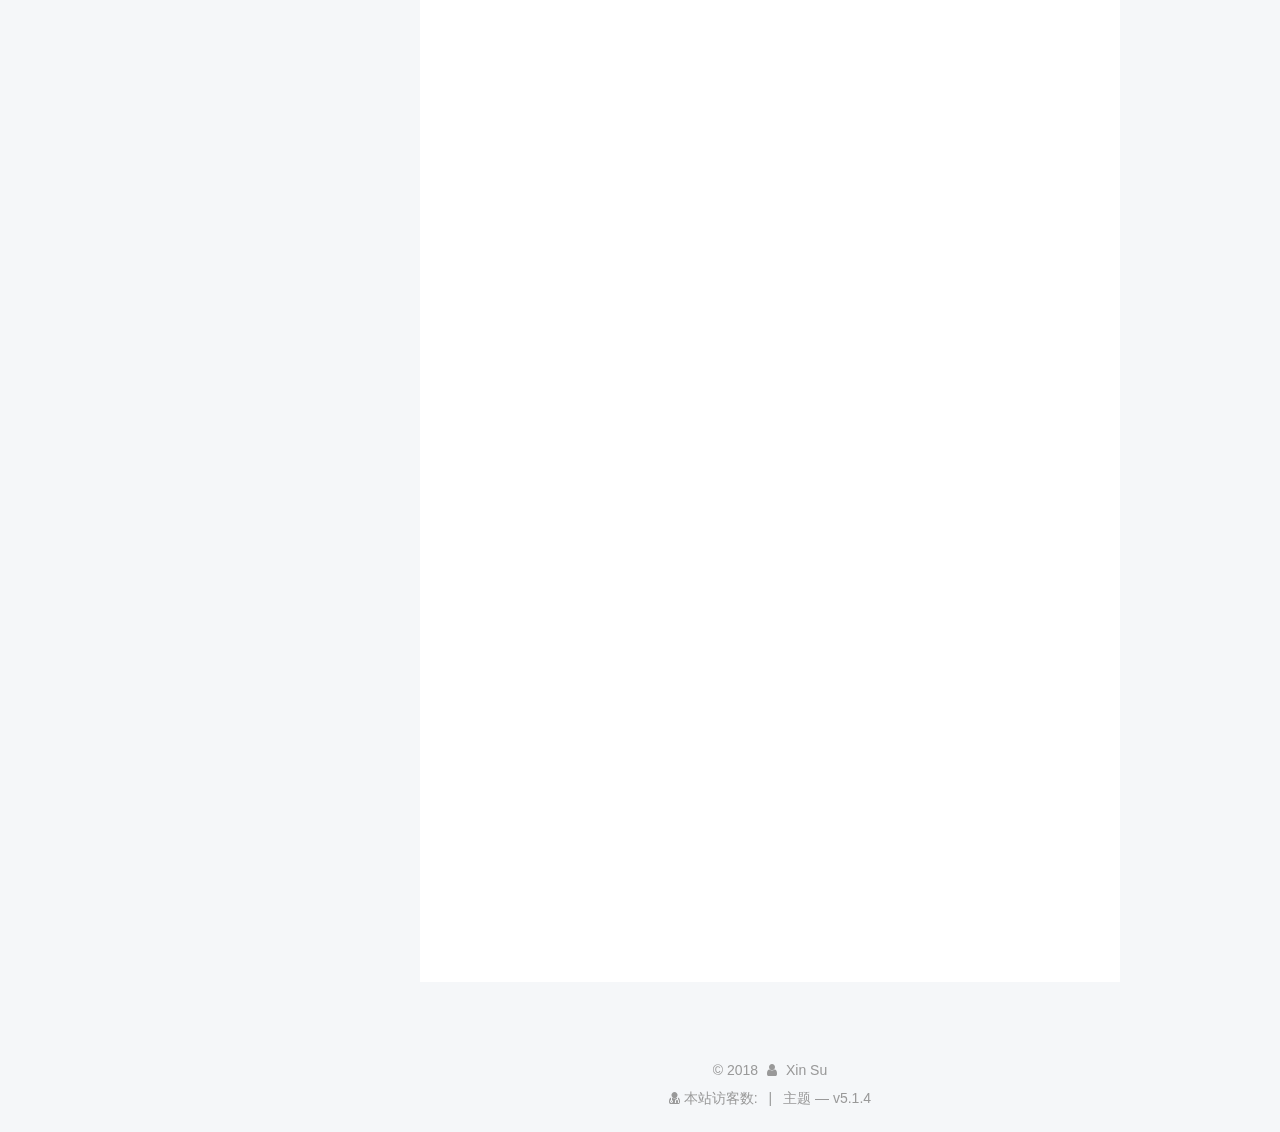
==== commit d40ea911: "master" ====
--- a/about/index.html
+++ b/about/index.html
@@ -399,7 +399,7 @@
               
                 <a href="/archives/">
               
-                  <span class="site-state-item-count">2</span>
+                  <span class="site-state-item-count">3</span>
                   <span class="site-state-item-name">日志</span>
                 </a>
               </div>
@@ -421,7 +421,7 @@
               
               <div class="site-state-item site-state-tags">
                 <a href="/tags/index.html">
-                  <span class="site-state-item-count">2</span>
+                  <span class="site-state-item-count">3</span>
                   <span class="site-state-item-name">标签</span>
                 </a>
               </div>
--- a/css/main.css
+++ b/css/main.css
@@ -1927,7 +1927,7 @@
   width: 4px;
   height: 4px;
   border-radius: 50%;
-  background: #90578f;
+  background: #29ffe4;
 }
 .links-of-blogroll {
   font-size: 13px;
